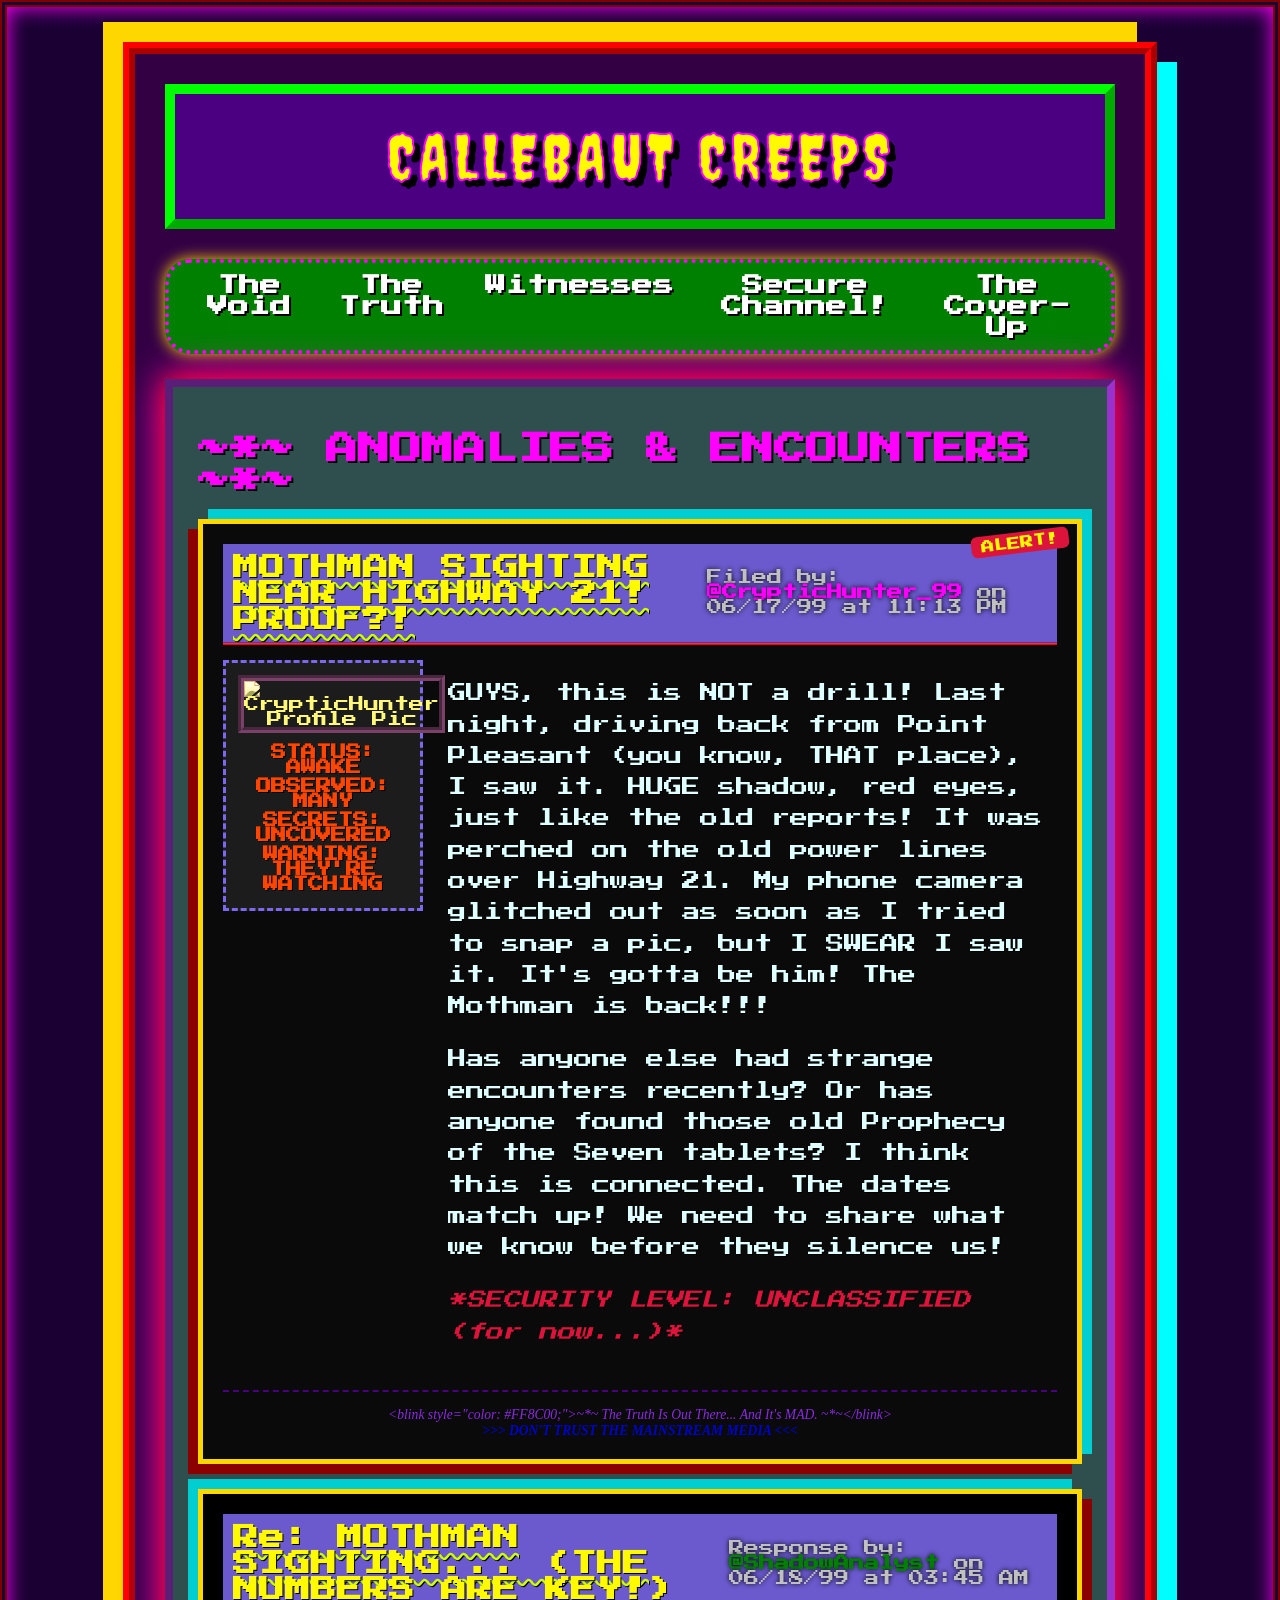
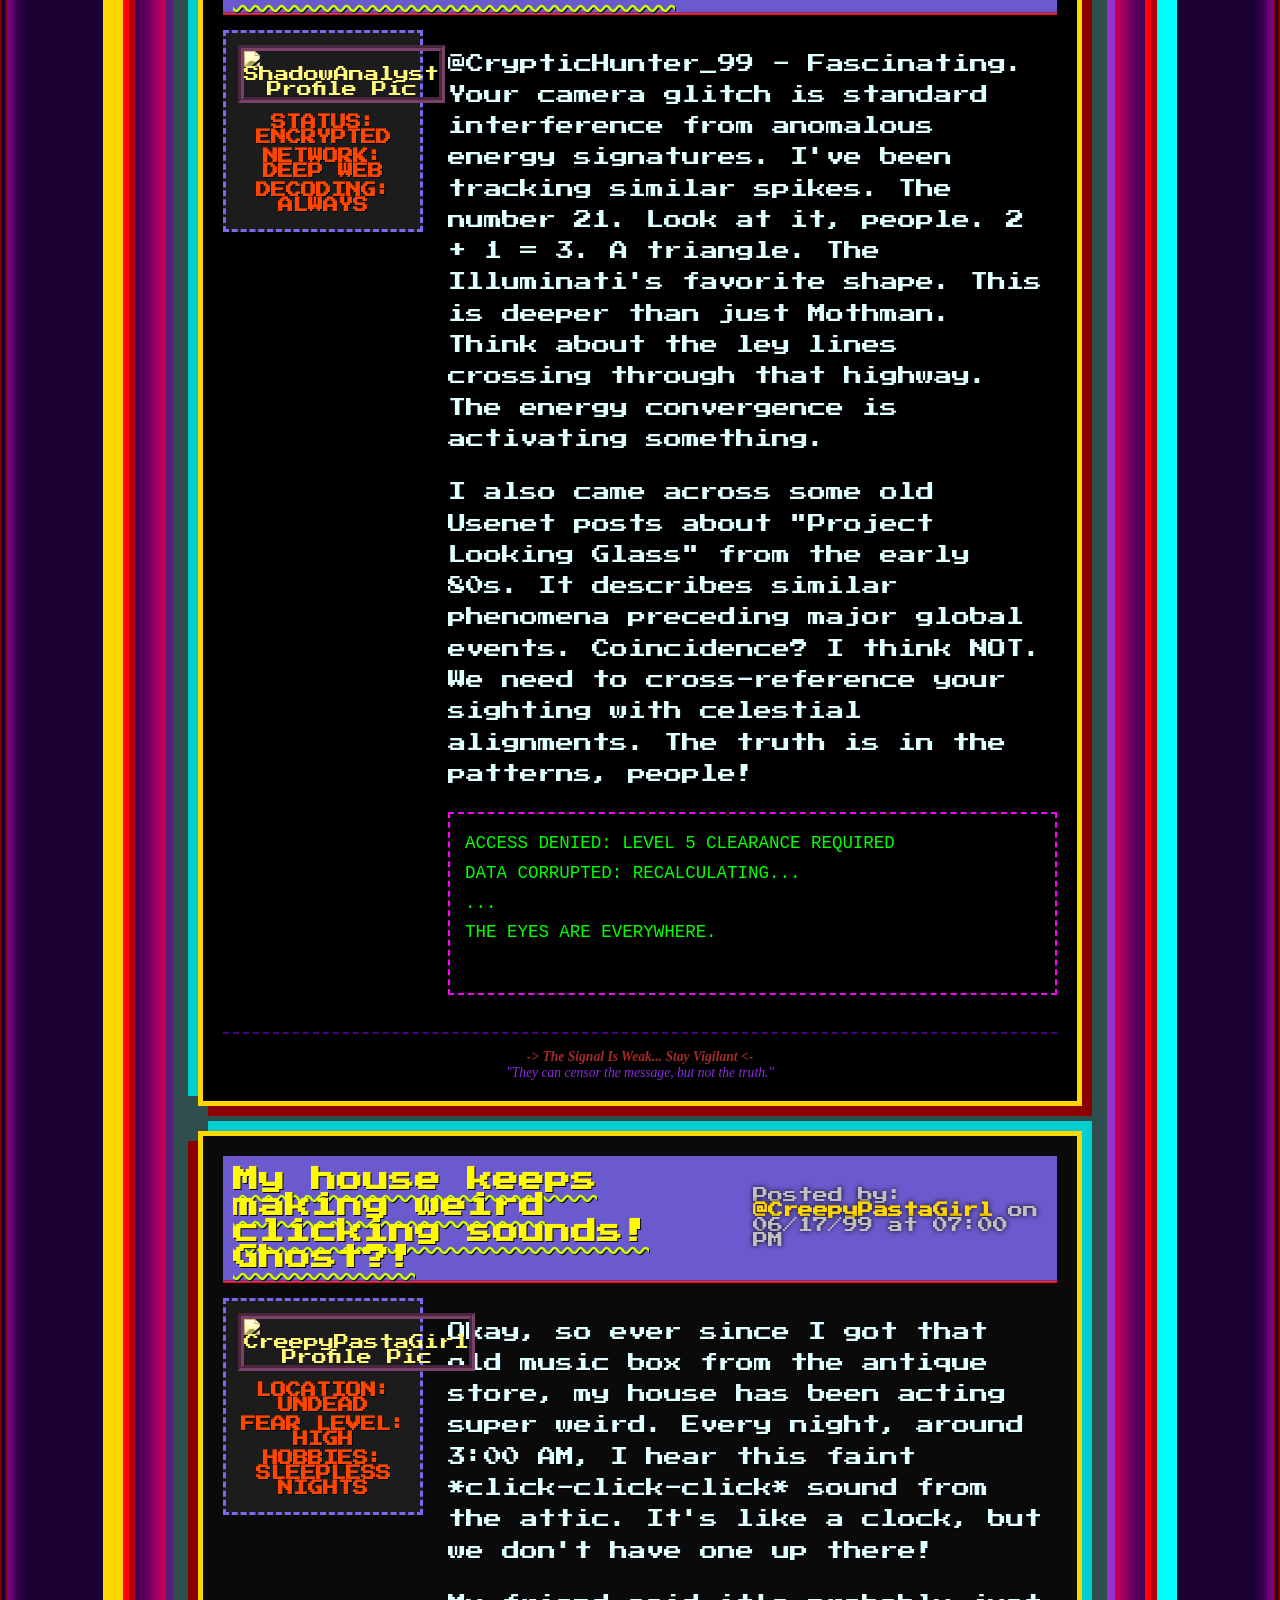
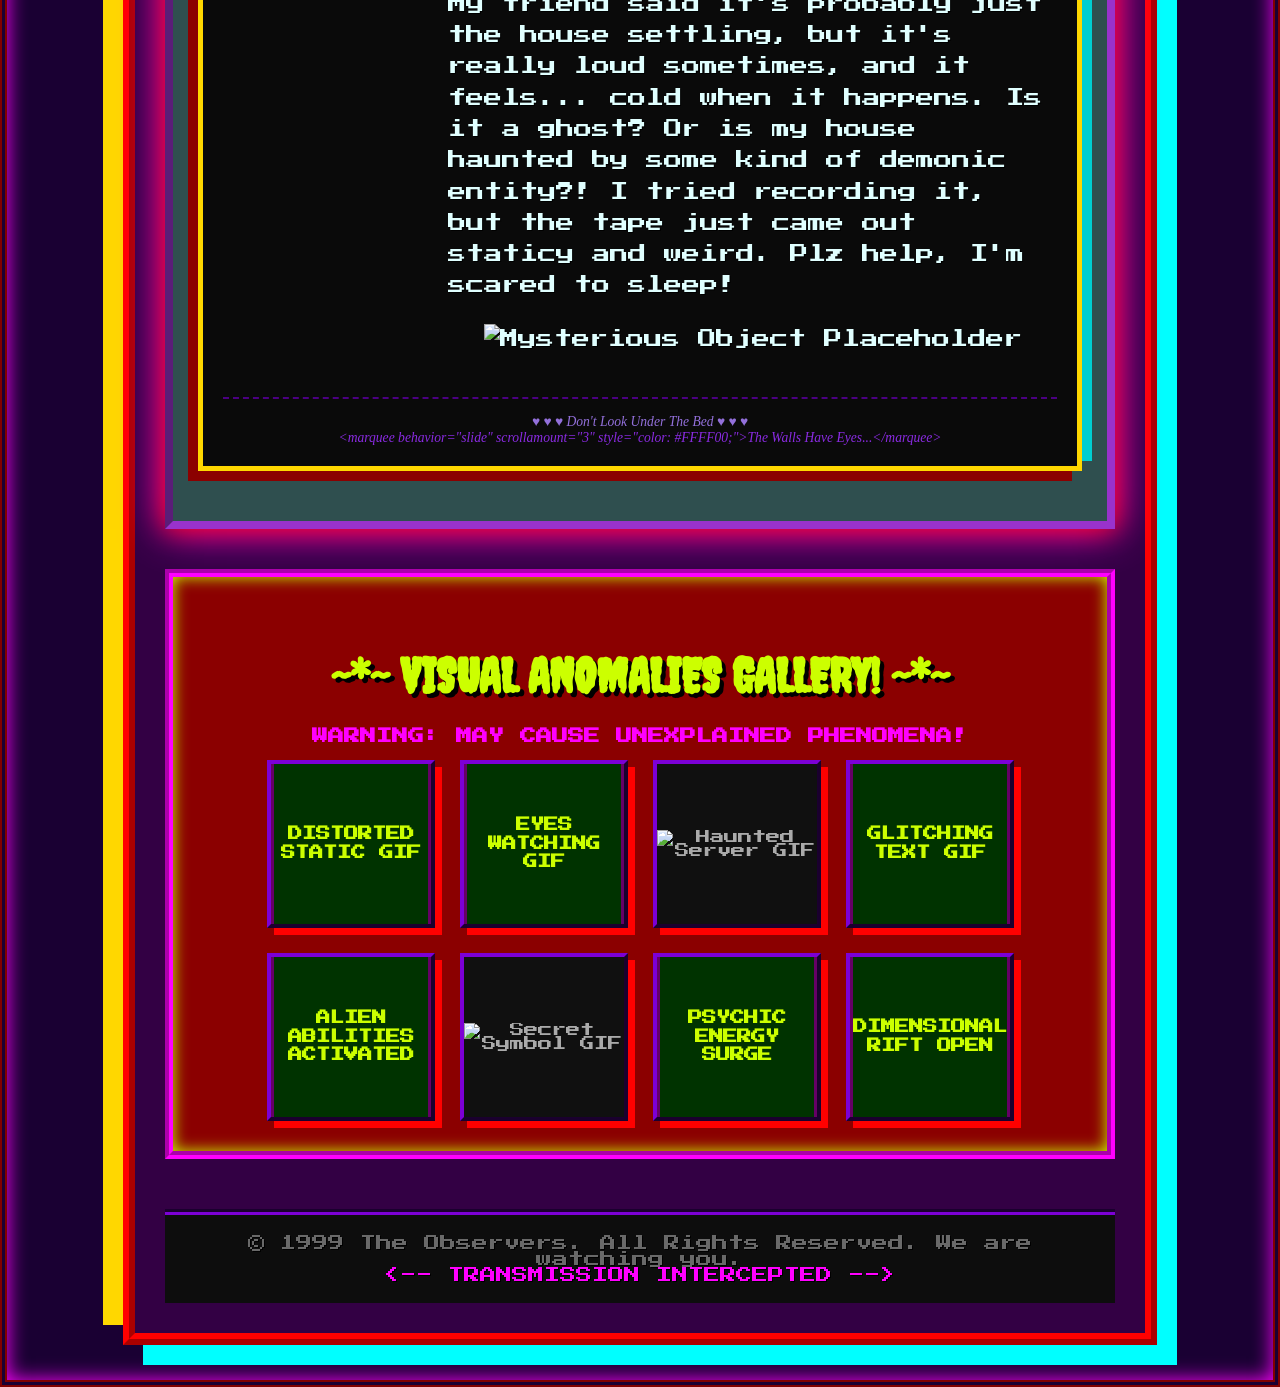
==== index.html @ 5aaf663b "Update and rename Forum.html to index.html" ====
<!DOCTYPE html>
<html lang="en">
<head>
    <meta charset="UTF-8">
    <meta name="viewport" content="width=device-width, initial-scale=1.0">
    <title>~*~ : Callebaut Creeps ~*~</title>
    <link href="https://fonts.googleapis.com/css2?family=Creepster&family=Press+Start+2P&display=swap" rel="stylesheet">
    <style>
        /* General Body Styles - Embrace the Glitch! */
        body {
            background-color: #1a0033; /* Deep Purple-Black */
            background-image: url('https://placehold.co/100x100/330066/FFFFFF?text=EYE'); /* Creepy eye tile */
            font-family: "Press Start 2P", "Comic Sans MS", cursive; /* Pixelated but still bad */
            color: #CCFF00; /* Alien Green Text */
            margin: 0;
            padding: 15px;
            text-align: center;
            border: 7px double #800000; /* Deep Red double border */
            box-shadow: inset 0 0 20px #FF00FF; /* Electric Pink inner glow */
            cursor: url('https://placehold.co/16x16/000000/FFFFFF?text=X') 8 8, auto; /* Custom eerie cursor (placeholder) */
        }

        /* Container for the whole site - now more ominous */
        .container {
            max-width: 950px;
            margin: 20px auto;
            background-color: #330044; /* Darker Purple for main content */
            border: 12px ridge #FF0000; /* Blood Red Ridge Border */
            padding: 30px;
            box-shadow: 20px 20px 0px #00FFFF, -20px -20px 0px #FFD700; /* Cyan and Gold offset shadows */
        }

        /* Header Styles - DISTURBINGLY LOUD */
        header {
            background-color: #4B0082; /* Indigo */
            color: #FFFA00; /* Electric Yellow */
            padding: 25px 15px;
            margin-bottom: 30px;
            border: 10px outset #00FF00; /* Bright Green Outset Border */
            font-family: 'Creepster', cursive; /* Spooky font */
            font-size: 4em;
            text-transform: uppercase;
            text-shadow: 7px 7px #000000; /* Black shadow */
            -webkit-text-stroke: 2px #FF00FF; /* Pink outline */
            letter-spacing: 5px;
            animation: glitch 0.5s infinite alternate steps(1); /* Glitch effect! */
        }

        @keyframes glitch {
            0% { text-shadow: 7px 7px #000000, -7px -7px #FF00FF; transform: skewX(0deg); }
            25% { text-shadow: -5px -5px #00FFFF, 5px 5px #FF0000; transform: skewX(-5deg); }
            50% { text-shadow: 7px 7px #000000, -7px -7px #FF00FF; transform: skewX(0deg); }
            75% { text-shadow: 5px 5px #00FFFF, -5px -5px #FF0000; transform: skewX(5deg); }
            100% { text-shadow: 7px 7px #000000, -7px -7px #FF00FF; transform: skewX(0deg); }
        }

        /* Navigation - Your guide to the abyss */
        nav {
            background-color: #008000; /* Dark Green */
            padding: 12px;
            margin-bottom: 25px;
            border: 4px dotted #FF00FF; /* Pink dotted border */
            border-radius: 25px;
            box-shadow: 0 0 15px #FFD700; /* Gold glow */
        }

        nav ul {
            list-style: none;
            padding: 0;
            margin: 0;
            display: flex;
            justify-content: space-around;
        }

        nav ul li {
            display: inline-block;
            margin: 0 20px;
            position: relative;
        }

        nav ul li a {
            color: #FFFFFF; /* White links */
            text-decoration: none;
            font-weight: bold;
            font-size: 1.3em;
            text-shadow: 2px 2px #000000;
            transition: color 0.3s ease, text-shadow 0.3s ease;
        }

        nav ul li a:hover {
            color: #FF0000; /* Red on hover */
            text-decoration: underline dashed #CCFF00; /* Alien green dashed underline */
            text-shadow: 0 0 10px #FF00FF; /* Pink glow on hover */
            animation: shake 0.3s infinite alternate; /* Subtle shake on hover */
        }

        @keyframes shake {
            0% { transform: translateX(0); }
            25% { transform: translateX(-2px); }
            50% { transform: translateX(0); }
            75% { transform: translateX(2px); }
            100% { transform: translateX(0); }
        }

        /* Forum Post Styles - Where the truth is hidden */
        .forum-section {
            text-align: left;
            margin-bottom: 35px;
            border: 8px inset #9932CC; /* Dark Orchid inset border */
            padding: 25px;
            background-color: #2F4F4F; /* Dark Slate Gray background for the section */
            color: #E0FFFF; /* Light Cyan text */
            box-shadow: 0 0 25px #FF0000, 0 0 40px #FF00FF; /* Red and Pink outer glow */
        }

        .forum-post {
            background-color: #000000; /* Black post background */
            border: 5px solid #FFD700; /* Gold solid border */
            padding: 20px;
            margin-bottom: 25px;
            box-shadow: 10px 10px 0px #8B0000, -10px -10px 0px #00CED1; /* Dark Red and Dark Cyan offset shadows */
            position: relative;
            animation: flicker 2s infinite alternate; /* Subtle flicker */
        }

        @keyframes flicker {
            0%, 100% { opacity: 1; }
            10% { opacity: 0.98; }
            20% { opacity: 1; }
            30% { opacity: 0.97; }
            40% { opacity: 1; }
            50% { opacity: 0.99; }
            60% { opacity: 1; }
            70% { opacity: 0.96; }
            80% { opacity: 1; }
            90% { opacity: 0.95; }
        }

        .forum-post:nth-child(even) {
            background-color: #0A0A0A; /* Slightly different dark background for even posts */
            box-shadow: -10px 10px 0px #8B0000, 10px -10px 0px #00CED1;
        }

        .post-header {
            background-color: #6A5ACD; /* Slate Blue header */
            color: #FFFA00; /* Electric Yellow text */
            padding: 10px;
            margin-bottom: 15px;
            border-bottom: 3px double #FF0000;
            display: flex;
            justify-content: space-between;
            align-items: center;
        }

        .post-title {
            font-size: 1.6em;
            font-weight: bold;
            text-decoration: underline wavy #CCFF00;
            text-shadow: 1px 1px #000000;
        }

        .post-meta {
            font-size: 0.95em;
            color: #C0C0C0; /* Silver */
            text-shadow: 0 0 5px #000000;
        }

        .user-info {
            float: left;
            width: 170px;
            margin-right: 25px;
            padding: 12px;
            border: 3px dashed #7B68EE; /* Medium Slate Blue border */
            background-color: #1C1C1C; /* Very Dark Gray */
            color: #ADFF2F; /* Green Yellow */
            text-align: center;
            font-size: 0.95em;
            clear: both;
        }

        .user-info img {
            width: 120px;
            height: 120px;
            border: 6px groove #9400D3; /* Dark Orchid groove border */
            margin-bottom: 8px;
            filter: sepia(80%) saturate(150%); /* Eerie sepia tint */
            animation: pulse-glow 3s infinite alternate; /* Pulsating glow */
        }

        @keyframes pulse-glow {
            from { box-shadow: 0 0 5px #9400D3; }
            to { box-shadow: 0 0 15px #FF00FF; }
        }

        .user-info p {
            margin: 4px 0;
            color: #FF4500; /* Orange Red */
            font-weight: bold;
            text-shadow: 1px 1px #000000;
        }

        .post-content {
            overflow: hidden;
            line-height: 1.7;
            font-size: 1.15em;
            color: #E0FFFF; /* Light Cyan text */
            word-wrap: break-word;
            text-shadow: 1px 1px #000000;
        }

        .post-content p {
            margin-bottom: 1.2em;
        }

        .signature {
            border-top: 2px dashed #4B0082; /* Indigo dashed line */
            margin-top: 20px;
            padding-top: 15px;
            font-size: 0.85em;
            font-style: italic;
            color: #8A2BE2; /* Blue Violet */
            text-align: center;
            font-family: 'Times New Roman', Times, serif;
            animation: color-shift 5s infinite alternate; /* Shifting color signature */
        }

        @keyframes color-shift {
            0% { color: #8A2BE2; }
            33% { color: #FF00FF; }
            66% { color: #00FFFF; }
            100% { color: #8A2BE2; }
        }

        /* "Alert!" tag for recent posts */
        .new-tag {
            background-color: #DC143C; /* Crimson */
            color: #FFFA00;
            font-weight: bold;
            padding: 4px 10px;
            border-radius: 6px;
            font-size: 0.8em;
            position: absolute;
            top: 8px;
            right: 8px;
            transform: rotate(-7deg);
            animation: danger-flash 0.8s infinite alternate; /* More aggressive flash */
        }

        @keyframes danger-flash {
            0% { opacity: 1; background-color: #DC143C; transform: rotate(-7deg) scale(1); }
            50% { opacity: 0.6; background-color: #FF8C00; transform: rotate(-7deg) scale(1.05); }
            100% { opacity: 1; background-color: #DC143C; transform: rotate(-7deg) scale(1); }
        }

        /* GIF Section - The visual anomalies */
        .gif-zone {
            background-color: #8B0000; /* Dark Red */
            border: 8px groove #FF00FF; /* Pink groove border */
            padding: 30px;
            margin-top: 40px;
            text-align: center;
            box-shadow: inset 0 0 15px #CCFF00; /* Alien Green inner glow */
            animation: pulse-border 2s infinite alternate; /* Pulsating border */
        }

        @keyframes pulse-border {
            from { border-color: #FF00FF; }
            to { border-color: #00FFFF; }
        }

        .gif-zone h2 {
            color: #CCFF00; /* Alien Green */
            font-family: 'Creepster', cursive;
            font-size: 3em;
            text-shadow: 4px 4px #000000;
            margin-bottom: 25px;
            animation: text-shadow-flicker 1.5s infinite alternate; /* Text shadow flicker */
        }

        @keyframes text-shadow-flicker {
            0%, 100% { text-shadow: 4px 4px #000000, -2px -2px #FF0000; }
            50% { text-shadow: 4px 4px #000000, 2px 2px #0000FF; }
        }


        .gif-grid {
            display: flex;
            flex-wrap: wrap;
            justify-content: center;
            gap: 25px;
        }

        .gif-item {
            width: 160px;
            height: 160px;
            border: 4px outset #4B0082; /* Indigo outset border */
            background-color: #101010; /* Dark background for GIFs */
            display: flex;
            align-items: center;
            justify-content: center;
            font-size: 0.9em;
            color: #AAAAAA;
            overflow: hidden;
            position: relative;
            box-shadow: 7px 7px 0px #FF0000;
            transition: transform 0.2s ease, box-shadow 0.2s ease;
        }

        .gif-item:hover {
            transform: scale(1.08) rotate(7deg);
            box-shadow: 7px 7px 0px #FF00FF, -7px -7px 0px #00FFFF;
        }

        .gif-item img {
            max-width: 100%;
            max-height: 100%;
            display: block;
            image-rendering: pixelated;
        }

        .gif-placeholder {
            width: 100%;
            height: 100%;
            background-color: #003300; /* Darker Green */
            border: 3px solid #660066; /* Dark Purple border */
            color: #CCFF00;
            display: flex;
            align-items: center;
            justify-content: center;
            text-align: center;
            font-size: 1em;
            font-weight: bold;
            line-height: 1.3;
        }

        /* Footer - Beware what you read! */
        footer {
            margin-top: 50px;
            padding: 20px;
            background-color: #0D0D0D; /* Almost black */
            color: #696969; /* Dim Gray text */
            font-size: 1em;
            border-top: 6px groove #4B0082; /* Indigo groove border */
            text-shadow: 1px 1px #000000;
            animation: eerie-glow 3s infinite alternate;
        }

        @keyframes eerie-glow {
            from { box-shadow: 0 0 5px #4B0082; }
            to { box-shadow: 0 0 15px #FF00FF; }
        }

        /* Responsive adjustments (still maintaining the badness) */
        @media (max-width: 768px) {
            .container {
                margin: 10px auto;
                padding: 15px;
            }

            header {
                font-size: 3em;
                padding: 15px 5px;
            }

            nav ul {
                flex-direction: column;
                gap: 10px;
            }

            nav ul li {
                margin: 0;
            }

            .user-info {
                float: none;
                width: auto;
                margin-right: 0;
                margin-bottom: 10px;
            }

            .post-content {
                overflow: visible;
            }
            .gif-item {
                width: 130px;
                height: 130px;
            }
        }

        @media (max-width: 480px) {
            body {
                padding: 5px;
            }

            header {
                font-size: 2em;
                padding: 10px;
            }

            .gif-zone h2 {
                font-size: 2em;
            }
            .gif-item {
                width: 100px;
                height: 100px;
            }
        }
    </style>
</head>
<body>
    <div class="container">
        <header>
        CALLEBAUT CREEPS
        </header>

        <nav>
            <ul>
                <li><a href="#home">The Void</a></li>
                <li><a href="#forum">The Truth</a></li>
                <li><a href="#members">Witnesses</a></li>
                <li><a href="#chat">Secure Channel!</a></li>
                <li><a href="#about">The Cover-Up</a></li>
            </ul>
        </nav>

        <div class="forum-section" id="forum">
            <h1 style="color: #FF00FF; text-shadow: 2px 2px #000000;">~*~ ANOMALIES & ENCOUNTERS ~*~</h1>

            <!-- Forum Post 1 - The Latest Revelation! -->
            <div class="forum-post">
                <span class="new-tag">ALERT!</span>
                <div class="post-header">
                    <span class="post-title">MOTHMAN SIGHTING NEAR HIGHWAY 21! PROOF?!</span>
                    <span class="post-meta">Filed by: <span style="color: #FF00FF; font-weight: bold;">@CrypticHunter_99</span> on 06/17/99 at 11:13 PM</span>
                </div>
                <div class="user-info">
                    <img src="https://placehold.co/120x120/400040/FFFFFF?text=EYE+IN+THE+DARK" alt="CrypticHunter Profile Pic">
                    <p>STATUS: AWAKE</p>
                    <p>OBSERVED: MANY</p>
                    <p>SECRETS: UNCOVERED</p>
                    <p>WARNING: THEY'RE WATCHING</p>
                </div>
                <div class="post-content">
                    <p>GUYS, this is NOT a drill! Last night, driving back from Point Pleasant (you know, THAT place), I saw it. HUGE shadow, red eyes, just like the old reports! It was perched on the old power lines over Highway 21. My phone camera glitched out as soon as I tried to snap a pic, but I SWEAR I saw it. It's gotta be him! The Mothman is back!!!</p>
                    <p>Has anyone else had strange encounters recently? Or has anyone found those old Prophecy of the Seven tablets? I think this is connected. The dates match up! We need to share what we know before they silence us!</p>
                    <p style="font-style: italic; color: #DC143C;">*SECURITY LEVEL: UNCLASSIFIED (for now...)*</p>
                </div>
                <div class="signature">
                    &lt;blink style="color: #FF8C00;"&gt;~*~ The Truth Is Out There... And It's MAD. ~*~&lt;/blink&gt;<br>
                    <span style="color: #0000CD; font-weight: bold;">&gt;&gt;&gt; DON'T TRUST THE MAINSTREAM MEDIA &lt;&lt;&lt;</span>
                </div>
            </div>

            <!-- Forum Post 2 -->
            <div class="forum-post">
                <div class="post-header">
                    <span class="post-title">Re: MOTHMAN SIGHTING... (THE NUMBERS ARE KEY!)</span>
                    <span class="post-meta">Response by: <span style="color: #008000; font-weight: bold;">@ShadowAnalyst</span> on 06/18/99 at 03:45 AM</span>
                </div>
                <div class="user-info">
                    <img src="https://placehold.co/120x120/000000/00FFFF?text=CODE+BREAKER" alt="ShadowAnalyst Profile Pic">
                    <p>STATUS: ENCRYPTED</p>
                    <p>NETWORK: DEEP WEB</p>
                    <p>DECODING: ALWAYS</p>
                </div>
                <div class="post-content">
                    <p>@CrypticHunter_99 - Fascinating. Your camera glitch is standard interference from anomalous energy signatures. I've been tracking similar spikes. The number 21. Look at it, people. 2 + 1 = 3. A triangle. The Illuminati's favorite shape. This is deeper than just Mothman. Think about the ley lines crossing through that highway. The energy convergence is activating something.</p>
                    <p>I also came across some old Usenet posts about "Project Looking Glass" from the early 80s. It describes similar phenomena preceding major global events. Coincidence? I think NOT. We need to cross-reference your sighting with celestial alignments. The truth is in the patterns, people!</p>
                    <pre style="font-family: 'Courier New', monospace; font-size: 0.95em; background-color: #000000; color: #00FF00; padding: 15px; border: 2px dashed #FF00FF;">
ACCESS DENIED: LEVEL 5 CLEARANCE REQUIRED
DATA CORRUPTED: RECALCULATING...
...
THE EYES ARE EVERYWHERE.
                    </pre>
                </div>
                <div class="signature">
                    <span style="color: #A52A2A; font-weight: bold;">-&gt; The Signal Is Weak... Stay Vigilant &lt;-</span><br>
                    "They can censor the message, but not the truth."
                </div>
            </div>

            <!-- Forum Post 3 -->
            <div class="forum-post">
                <div class="post-header">
                    <span class="post-title">My house keeps making weird clicking sounds! Ghost?!</span>
                    <span class="post-meta">Posted by: <span style="color: #FFD700; font-weight: bold;">@CreepyPastaGirl</span> on 06/17/99 at 07:00 PM</span>
                </div>
                <div class="user-info">
                    <img src="https://placehold.co/120x120/800000/FFFFFF?text=LOST+SOUL" alt="CreepyPastaGirl Profile Pic">
                    <p>LOCATION: UNDEAD</p>
                    <p>FEAR LEVEL: HIGH</p>
                    <p>HOBBIES: SLEEPLESS NIGHTS</p>
                </div>
                <div class="post-content">
                    <p>Okay, so ever since I got that old music box from the antique store, my house has been acting super weird. Every night, around 3:00 AM, I hear this faint *click-click-click* sound from the attic. It's like a clock, but we don't have one up there!</p>
                    <p>My friend said it's probably just the house settling, but it's really loud sometimes, and it feels... cold when it happens. Is it a ghost? Or is my house haunted by some kind of demonic entity?! I tried recording it, but the tape just came out staticy and weird. Plz help, I'm scared to sleep!</p>
                    <p style="text-align: center;"><img src="https://placehold.co/150x120/550055/FFFFFF?text=Mysterious%20Object%20Found" alt="Mysterious Object Placeholder"></p>
                </div>
                <div class="signature">
                    <span style="color: #9370DB;">&hearts; &hearts; &hearts; Don't Look Under The Bed &hearts; &hearts; &hearts;</span><br>
                    &lt;marquee behavior="slide" scrollamount="3" style="color: #FFFF00;"&gt;The Walls Have Eyes...&lt;/marquee&gt;
                </div>
            </div>
        </div>

        <div class="gif-zone">
            <h2>~*~ VISUAL ANOMALIES GALLERY! ~*~</h2>
            <p style="color: #FF00FF; font-weight: bold;">WARNING: MAY CAUSE UNEXPLAINED PHENOMENA!</p>
            <div class="gif-grid">
                <div class="gif-item">
                    <div class="gif-placeholder">DISTORTED STATIC GIF</div>
                </div>
                <div class="gif-item">
                    <div class="gif-placeholder">EYES WATCHING GIF</div>
                </div>
                <div class="gif-item">
                    <img src="https://placehold.co/160x160/000000/FF00FF?text=HAUNTED%20SERVER" alt="Haunted Server GIF">
                </div>
                <div class="gif-item">
                    <div class="gif-placeholder">GLITCHING TEXT GIF</div>
                </div>
                <div class="gif-item">
                    <div class="gif-placeholder">ALIEN ABILITIES ACTIVATED</div>
                </div>
                <div class="gif-item">
                    <img src="https://placehold.co/160x160/000000/00FFFF?text=SECRET%20SYMBOL" alt="Secret Symbol GIF">
                </div>
                <div class="gif-item">
                    <div class="gif-placeholder">PSYCHIC ENERGY SURGE</div>
                </div>
                <div class="gif-item">
                    <div class="gif-placeholder">DIMENSIONAL RIFT OPEN</div>
                </div>
            </div>
        </div>

        <footer>
            &copy; 1999 The Observers. All Rights Reserved. We are watching you.<br>
            <span style="color: #FF00FF;">&lt;-- TRANSMISSION INTERCEPTED --&gt;</span>
        </footer>
    </div>
</body>
</html>
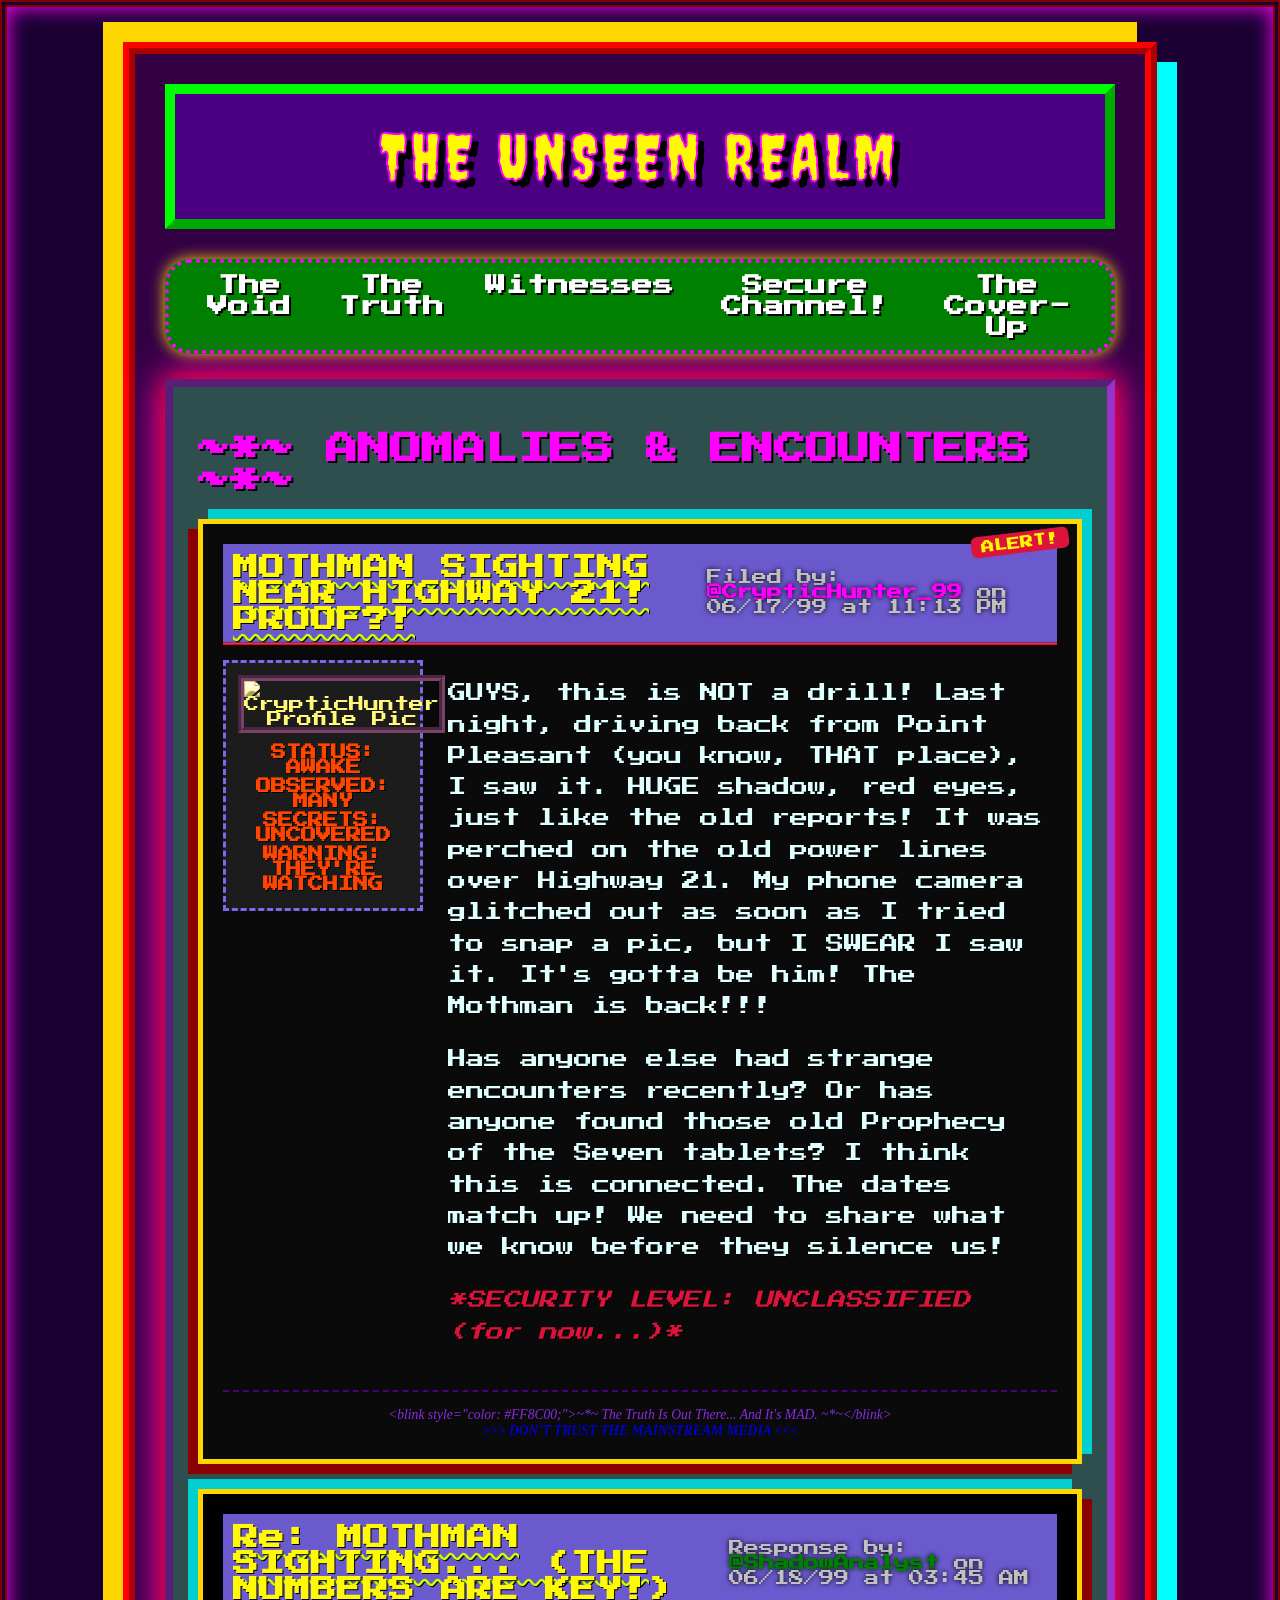
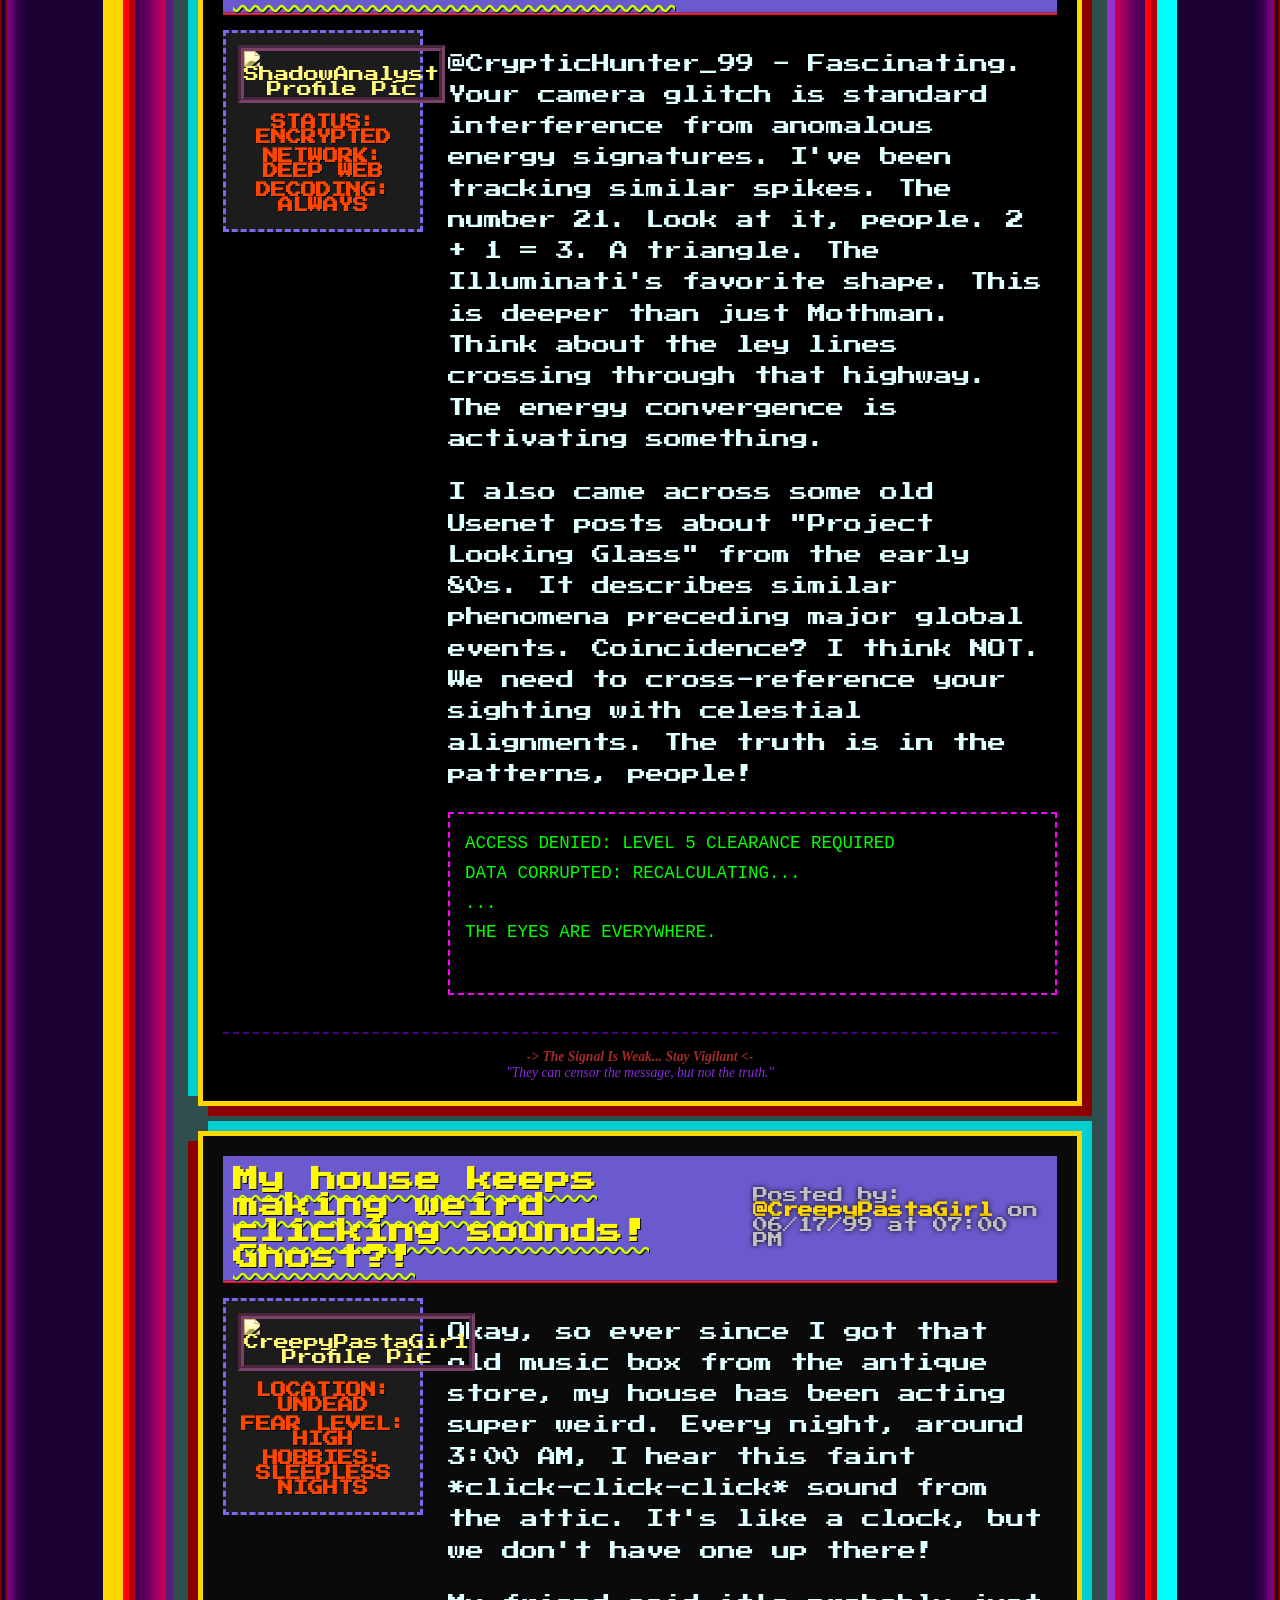
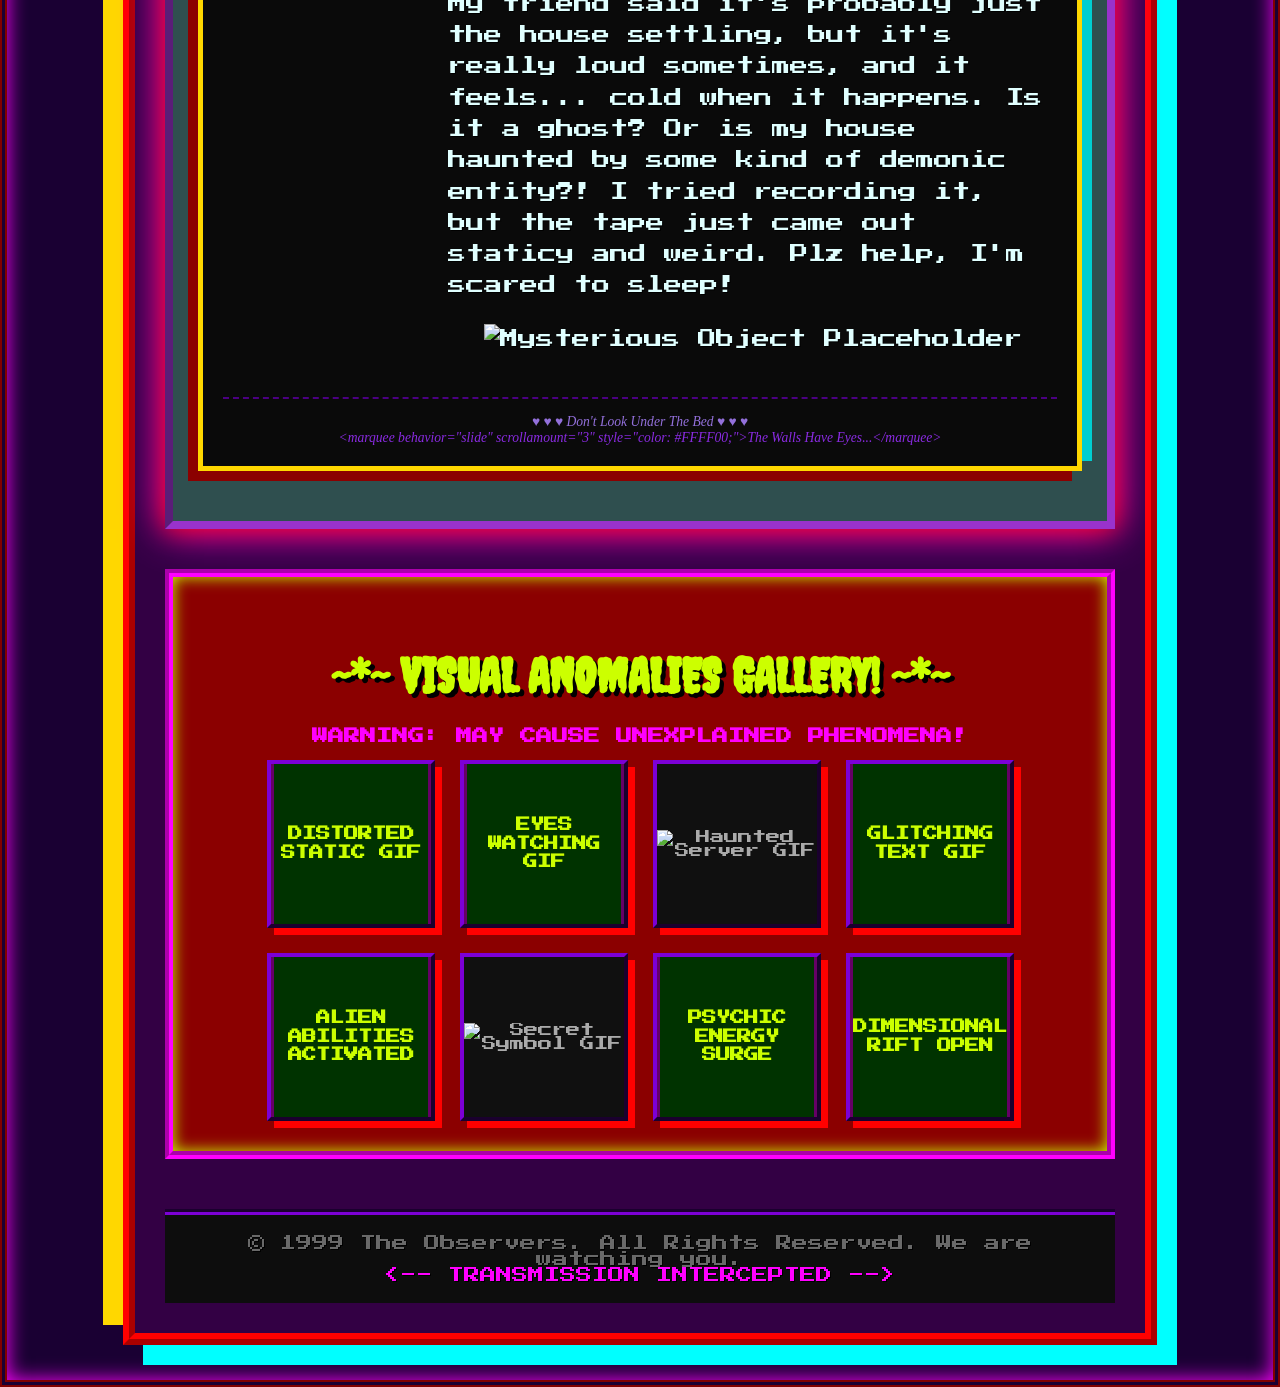
==== commit 1869243f: "Update index.html" ====
--- a/index.html
+++ b/index.html
@@ -3,7 +3,7 @@
 <head>
     <meta charset="UTF-8">
     <meta name="viewport" content="width=device-width, initial-scale=1.0">
-    <title>~*~ : Callebaut Creeps ~*~</title>
+    <title>~*~ : A FORUM FOR THE FORBIDDEN TRUTH ~*~</title>
     <link href="https://fonts.googleapis.com/css2?family=Creepster&family=Press+Start+2P&display=swap" rel="stylesheet">
     <style>
         /* General Body Styles - Embrace the Glitch! */
@@ -410,7 +410,7 @@
 <body>
     <div class="container">
         <header>
-        CALLEBAUT CREEPS
+            The UNSEEN REALM
         </header>
 
         <nav>
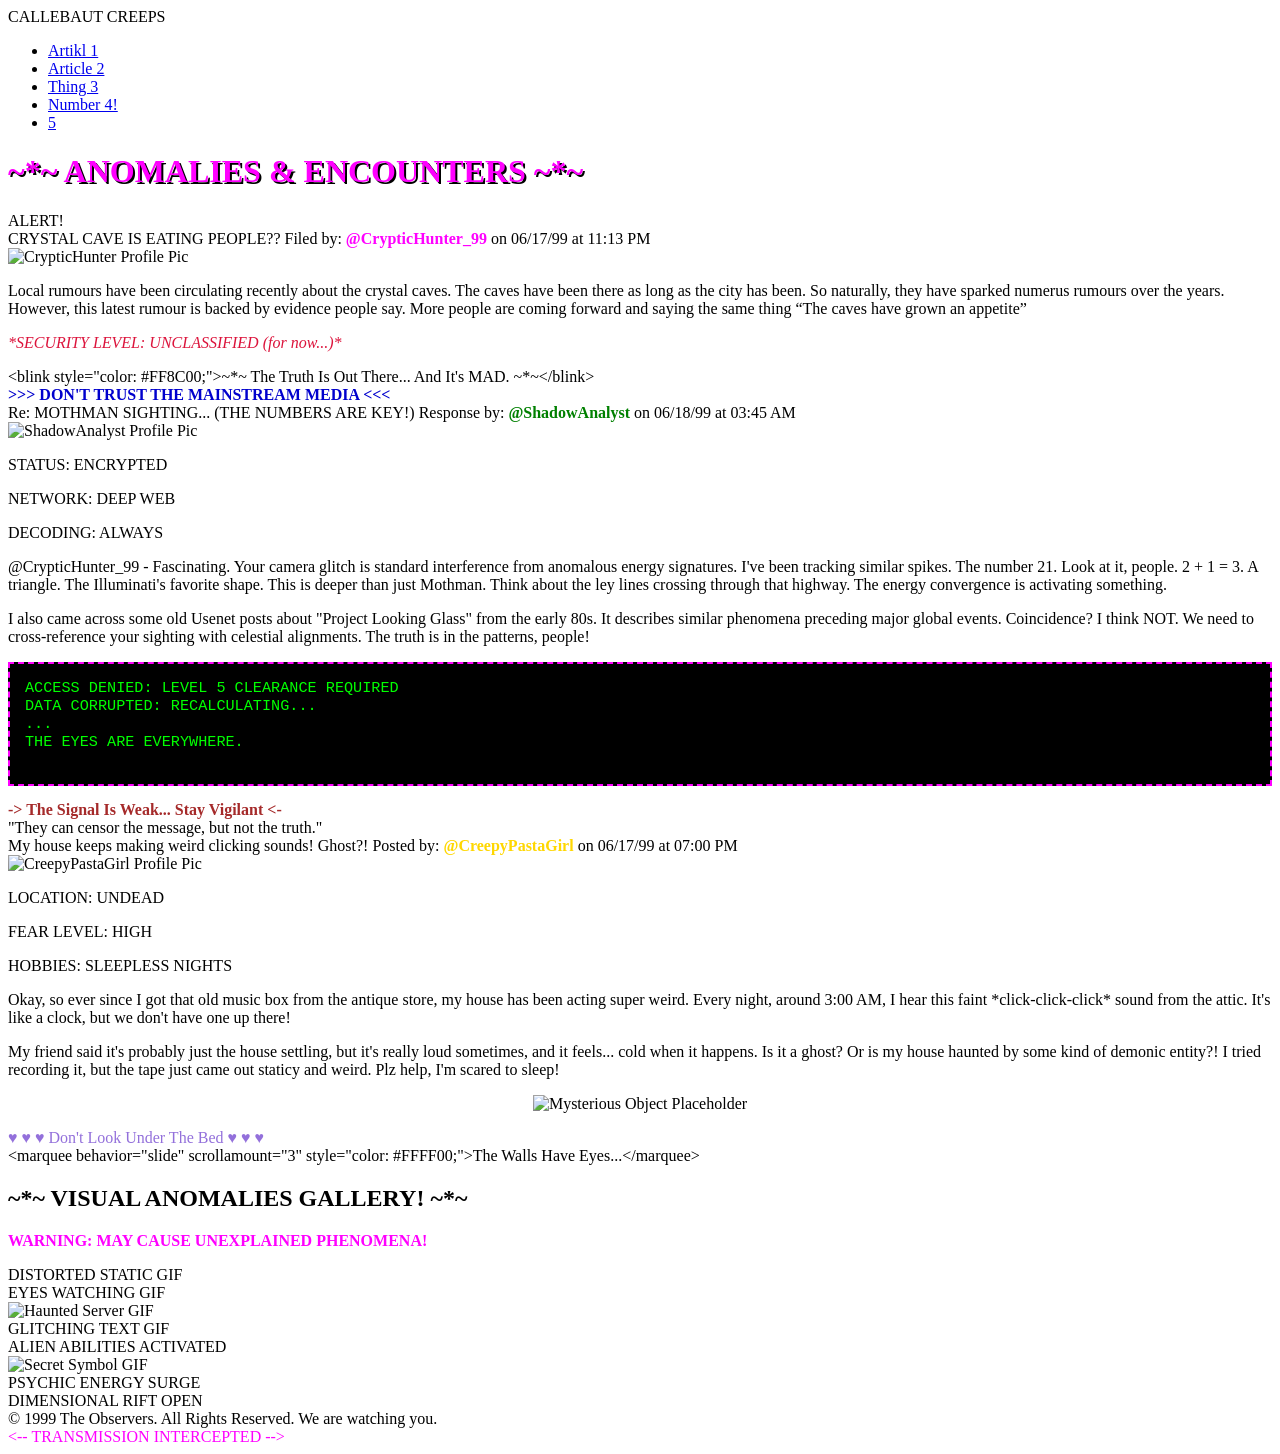
==== commit ce330b5f: "Update index.html" ====
--- a/index.html
+++ b/index.html
@@ -3,423 +3,23 @@
 <head>
     <meta charset="UTF-8">
     <meta name="viewport" content="width=device-width, initial-scale=1.0">
-    <title>~*~ : A FORUM FOR THE FORBIDDEN TRUTH ~*~</title>
+    <title>~*~ : Callebaut Creeps ~*~</title>
     <link href="https://fonts.googleapis.com/css2?family=Creepster&family=Press+Start+2P&display=swap" rel="stylesheet">
-    <style>
-        /* General Body Styles - Embrace the Glitch! */
-        body {
-            background-color: #1a0033; /* Deep Purple-Black */
-            background-image: url('https://placehold.co/100x100/330066/FFFFFF?text=EYE'); /* Creepy eye tile */
-            font-family: "Press Start 2P", "Comic Sans MS", cursive; /* Pixelated but still bad */
-            color: #CCFF00; /* Alien Green Text */
-            margin: 0;
-            padding: 15px;
-            text-align: center;
-            border: 7px double #800000; /* Deep Red double border */
-            box-shadow: inset 0 0 20px #FF00FF; /* Electric Pink inner glow */
-            cursor: url('https://placehold.co/16x16/000000/FFFFFF?text=X') 8 8, auto; /* Custom eerie cursor (placeholder) */
-        }
-
-        /* Container for the whole site - now more ominous */
-        .container {
-            max-width: 950px;
-            margin: 20px auto;
-            background-color: #330044; /* Darker Purple for main content */
-            border: 12px ridge #FF0000; /* Blood Red Ridge Border */
-            padding: 30px;
-            box-shadow: 20px 20px 0px #00FFFF, -20px -20px 0px #FFD700; /* Cyan and Gold offset shadows */
-        }
-
-        /* Header Styles - DISTURBINGLY LOUD */
-        header {
-            background-color: #4B0082; /* Indigo */
-            color: #FFFA00; /* Electric Yellow */
-            padding: 25px 15px;
-            margin-bottom: 30px;
-            border: 10px outset #00FF00; /* Bright Green Outset Border */
-            font-family: 'Creepster', cursive; /* Spooky font */
-            font-size: 4em;
-            text-transform: uppercase;
-            text-shadow: 7px 7px #000000; /* Black shadow */
-            -webkit-text-stroke: 2px #FF00FF; /* Pink outline */
-            letter-spacing: 5px;
-            animation: glitch 0.5s infinite alternate steps(1); /* Glitch effect! */
-        }
-
-        @keyframes glitch {
-            0% { text-shadow: 7px 7px #000000, -7px -7px #FF00FF; transform: skewX(0deg); }
-            25% { text-shadow: -5px -5px #00FFFF, 5px 5px #FF0000; transform: skewX(-5deg); }
-            50% { text-shadow: 7px 7px #000000, -7px -7px #FF00FF; transform: skewX(0deg); }
-            75% { text-shadow: 5px 5px #00FFFF, -5px -5px #FF0000; transform: skewX(5deg); }
-            100% { text-shadow: 7px 7px #000000, -7px -7px #FF00FF; transform: skewX(0deg); }
-        }
-
-        /* Navigation - Your guide to the abyss */
-        nav {
-            background-color: #008000; /* Dark Green */
-            padding: 12px;
-            margin-bottom: 25px;
-            border: 4px dotted #FF00FF; /* Pink dotted border */
-            border-radius: 25px;
-            box-shadow: 0 0 15px #FFD700; /* Gold glow */
-        }
-
-        nav ul {
-            list-style: none;
-            padding: 0;
-            margin: 0;
-            display: flex;
-            justify-content: space-around;
-        }
-
-        nav ul li {
-            display: inline-block;
-            margin: 0 20px;
-            position: relative;
-        }
-
-        nav ul li a {
-            color: #FFFFFF; /* White links */
-            text-decoration: none;
-            font-weight: bold;
-            font-size: 1.3em;
-            text-shadow: 2px 2px #000000;
-            transition: color 0.3s ease, text-shadow 0.3s ease;
-        }
-
-        nav ul li a:hover {
-            color: #FF0000; /* Red on hover */
-            text-decoration: underline dashed #CCFF00; /* Alien green dashed underline */
-            text-shadow: 0 0 10px #FF00FF; /* Pink glow on hover */
-            animation: shake 0.3s infinite alternate; /* Subtle shake on hover */
-        }
-
-        @keyframes shake {
-            0% { transform: translateX(0); }
-            25% { transform: translateX(-2px); }
-            50% { transform: translateX(0); }
-            75% { transform: translateX(2px); }
-            100% { transform: translateX(0); }
-        }
-
-        /* Forum Post Styles - Where the truth is hidden */
-        .forum-section {
-            text-align: left;
-            margin-bottom: 35px;
-            border: 8px inset #9932CC; /* Dark Orchid inset border */
-            padding: 25px;
-            background-color: #2F4F4F; /* Dark Slate Gray background for the section */
-            color: #E0FFFF; /* Light Cyan text */
-            box-shadow: 0 0 25px #FF0000, 0 0 40px #FF00FF; /* Red and Pink outer glow */
-        }
-
-        .forum-post {
-            background-color: #000000; /* Black post background */
-            border: 5px solid #FFD700; /* Gold solid border */
-            padding: 20px;
-            margin-bottom: 25px;
-            box-shadow: 10px 10px 0px #8B0000, -10px -10px 0px #00CED1; /* Dark Red and Dark Cyan offset shadows */
-            position: relative;
-            animation: flicker 2s infinite alternate; /* Subtle flicker */
-        }
-
-        @keyframes flicker {
-            0%, 100% { opacity: 1; }
-            10% { opacity: 0.98; }
-            20% { opacity: 1; }
-            30% { opacity: 0.97; }
-            40% { opacity: 1; }
-            50% { opacity: 0.99; }
-            60% { opacity: 1; }
-            70% { opacity: 0.96; }
-            80% { opacity: 1; }
-            90% { opacity: 0.95; }
-        }
-
-        .forum-post:nth-child(even) {
-            background-color: #0A0A0A; /* Slightly different dark background for even posts */
-            box-shadow: -10px 10px 0px #8B0000, 10px -10px 0px #00CED1;
-        }
-
-        .post-header {
-            background-color: #6A5ACD; /* Slate Blue header */
-            color: #FFFA00; /* Electric Yellow text */
-            padding: 10px;
-            margin-bottom: 15px;
-            border-bottom: 3px double #FF0000;
-            display: flex;
-            justify-content: space-between;
-            align-items: center;
-        }
-
-        .post-title {
-            font-size: 1.6em;
-            font-weight: bold;
-            text-decoration: underline wavy #CCFF00;
-            text-shadow: 1px 1px #000000;
-        }
-
-        .post-meta {
-            font-size: 0.95em;
-            color: #C0C0C0; /* Silver */
-            text-shadow: 0 0 5px #000000;
-        }
-
-        .user-info {
-            float: left;
-            width: 170px;
-            margin-right: 25px;
-            padding: 12px;
-            border: 3px dashed #7B68EE; /* Medium Slate Blue border */
-            background-color: #1C1C1C; /* Very Dark Gray */
-            color: #ADFF2F; /* Green Yellow */
-            text-align: center;
-            font-size: 0.95em;
-            clear: both;
-        }
-
-        .user-info img {
-            width: 120px;
-            height: 120px;
-            border: 6px groove #9400D3; /* Dark Orchid groove border */
-            margin-bottom: 8px;
-            filter: sepia(80%) saturate(150%); /* Eerie sepia tint */
-            animation: pulse-glow 3s infinite alternate; /* Pulsating glow */
-        }
-
-        @keyframes pulse-glow {
-            from { box-shadow: 0 0 5px #9400D3; }
-            to { box-shadow: 0 0 15px #FF00FF; }
-        }
-
-        .user-info p {
-            margin: 4px 0;
-            color: #FF4500; /* Orange Red */
-            font-weight: bold;
-            text-shadow: 1px 1px #000000;
-        }
-
-        .post-content {
-            overflow: hidden;
-            line-height: 1.7;
-            font-size: 1.15em;
-            color: #E0FFFF; /* Light Cyan text */
-            word-wrap: break-word;
-            text-shadow: 1px 1px #000000;
-        }
-
-        .post-content p {
-            margin-bottom: 1.2em;
-        }
-
-        .signature {
-            border-top: 2px dashed #4B0082; /* Indigo dashed line */
-            margin-top: 20px;
-            padding-top: 15px;
-            font-size: 0.85em;
-            font-style: italic;
-            color: #8A2BE2; /* Blue Violet */
-            text-align: center;
-            font-family: 'Times New Roman', Times, serif;
-            animation: color-shift 5s infinite alternate; /* Shifting color signature */
-        }
-
-        @keyframes color-shift {
-            0% { color: #8A2BE2; }
-            33% { color: #FF00FF; }
-            66% { color: #00FFFF; }
-            100% { color: #8A2BE2; }
-        }
-
-        /* "Alert!" tag for recent posts */
-        .new-tag {
-            background-color: #DC143C; /* Crimson */
-            color: #FFFA00;
-            font-weight: bold;
-            padding: 4px 10px;
-            border-radius: 6px;
-            font-size: 0.8em;
-            position: absolute;
-            top: 8px;
-            right: 8px;
-            transform: rotate(-7deg);
-            animation: danger-flash 0.8s infinite alternate; /* More aggressive flash */
-        }
-
-        @keyframes danger-flash {
-            0% { opacity: 1; background-color: #DC143C; transform: rotate(-7deg) scale(1); }
-            50% { opacity: 0.6; background-color: #FF8C00; transform: rotate(-7deg) scale(1.05); }
-            100% { opacity: 1; background-color: #DC143C; transform: rotate(-7deg) scale(1); }
-        }
-
-        /* GIF Section - The visual anomalies */
-        .gif-zone {
-            background-color: #8B0000; /* Dark Red */
-            border: 8px groove #FF00FF; /* Pink groove border */
-            padding: 30px;
-            margin-top: 40px;
-            text-align: center;
-            box-shadow: inset 0 0 15px #CCFF00; /* Alien Green inner glow */
-            animation: pulse-border 2s infinite alternate; /* Pulsating border */
-        }
-
-        @keyframes pulse-border {
-            from { border-color: #FF00FF; }
-            to { border-color: #00FFFF; }
-        }
-
-        .gif-zone h2 {
-            color: #CCFF00; /* Alien Green */
-            font-family: 'Creepster', cursive;
-            font-size: 3em;
-            text-shadow: 4px 4px #000000;
-            margin-bottom: 25px;
-            animation: text-shadow-flicker 1.5s infinite alternate; /* Text shadow flicker */
-        }
-
-        @keyframes text-shadow-flicker {
-            0%, 100% { text-shadow: 4px 4px #000000, -2px -2px #FF0000; }
-            50% { text-shadow: 4px 4px #000000, 2px 2px #0000FF; }
-        }
-
-
-        .gif-grid {
-            display: flex;
-            flex-wrap: wrap;
-            justify-content: center;
-            gap: 25px;
-        }
-
-        .gif-item {
-            width: 160px;
-            height: 160px;
-            border: 4px outset #4B0082; /* Indigo outset border */
-            background-color: #101010; /* Dark background for GIFs */
-            display: flex;
-            align-items: center;
-            justify-content: center;
-            font-size: 0.9em;
-            color: #AAAAAA;
-            overflow: hidden;
-            position: relative;
-            box-shadow: 7px 7px 0px #FF0000;
-            transition: transform 0.2s ease, box-shadow 0.2s ease;
-        }
-
-        .gif-item:hover {
-            transform: scale(1.08) rotate(7deg);
-            box-shadow: 7px 7px 0px #FF00FF, -7px -7px 0px #00FFFF;
-        }
-
-        .gif-item img {
-            max-width: 100%;
-            max-height: 100%;
-            display: block;
-            image-rendering: pixelated;
-        }
-
-        .gif-placeholder {
-            width: 100%;
-            height: 100%;
-            background-color: #003300; /* Darker Green */
-            border: 3px solid #660066; /* Dark Purple border */
-            color: #CCFF00;
-            display: flex;
-            align-items: center;
-            justify-content: center;
-            text-align: center;
-            font-size: 1em;
-            font-weight: bold;
-            line-height: 1.3;
-        }
-
-        /* Footer - Beware what you read! */
-        footer {
-            margin-top: 50px;
-            padding: 20px;
-            background-color: #0D0D0D; /* Almost black */
-            color: #696969; /* Dim Gray text */
-            font-size: 1em;
-            border-top: 6px groove #4B0082; /* Indigo groove border */
-            text-shadow: 1px 1px #000000;
-            animation: eerie-glow 3s infinite alternate;
-        }
-
-        @keyframes eerie-glow {
-            from { box-shadow: 0 0 5px #4B0082; }
-            to { box-shadow: 0 0 15px #FF00FF; }
-        }
-
-        /* Responsive adjustments (still maintaining the badness) */
-        @media (max-width: 768px) {
-            .container {
-                margin: 10px auto;
-                padding: 15px;
-            }
-
-            header {
-                font-size: 3em;
-                padding: 15px 5px;
-            }
-
-            nav ul {
-                flex-direction: column;
-                gap: 10px;
-            }
-
-            nav ul li {
-                margin: 0;
-            }
-
-            .user-info {
-                float: none;
-                width: auto;
-                margin-right: 0;
-                margin-bottom: 10px;
-            }
-
-            .post-content {
-                overflow: visible;
-            }
-            .gif-item {
-                width: 130px;
-                height: 130px;
-            }
-        }
-
-        @media (max-width: 480px) {
-            body {
-                padding: 5px;
-            }
-
-            header {
-                font-size: 2em;
-                padding: 10px;
-            }
-
-            .gif-zone h2 {
-                font-size: 2em;
-            }
-            .gif-item {
-                width: 100px;
-                height: 100px;
-            }
-        }
-    </style>
+    <link rel="stylesheet" href="styles.css"> 
 </head>
 <body>
     <div class="container">
         <header>
-            The UNSEEN REALM
+        CALLEBAUT CREEPS
         </header>
 
         <nav>
             <ul>
-                <li><a href="#home">The Void</a></li>
-                <li><a href="#forum">The Truth</a></li>
-                <li><a href="#members">Witnesses</a></li>
-                <li><a href="#chat">Secure Channel!</a></li>
-                <li><a href="#about">The Cover-Up</a></li>
+                <li><a href="#home">Artikl 1</a></li>
+                <li><a href="#forum">Article 2</a></li>
+                <li><a href="#members">Thing 3</a></li>
+                <li><a href="#chat">Number 4!</a></li>
+                <li><a href="#about">5</a></li>
             </ul>
         </nav>
 
@@ -430,19 +30,15 @@
             <div class="forum-post">
                 <span class="new-tag">ALERT!</span>
                 <div class="post-header">
-                    <span class="post-title">MOTHMAN SIGHTING NEAR HIGHWAY 21! PROOF?!</span>
+                    <span class="post-title">CRYSTAL CAVE IS EATING PEOPLE??</span>
                     <span class="post-meta">Filed by: <span style="color: #FF00FF; font-weight: bold;">@CrypticHunter_99</span> on 06/17/99 at 11:13 PM</span>
                 </div>
                 <div class="user-info">
-                    <img src="https://placehold.co/120x120/400040/FFFFFF?text=EYE+IN+THE+DARK" alt="CrypticHunter Profile Pic">
-                    <p>STATUS: AWAKE</p>
-                    <p>OBSERVED: MANY</p>
-                    <p>SECRETS: UNCOVERED</p>
-                    <p>WARNING: THEY'RE WATCHING</p>
+                    <img src="Images/Crystal Cave.png" alt="CrypticHunter Profile Pic">
                 </div>
                 <div class="post-content">
-                    <p>GUYS, this is NOT a drill! Last night, driving back from Point Pleasant (you know, THAT place), I saw it. HUGE shadow, red eyes, just like the old reports! It was perched on the old power lines over Highway 21. My phone camera glitched out as soon as I tried to snap a pic, but I SWEAR I saw it. It's gotta be him! The Mothman is back!!!</p>
-                    <p>Has anyone else had strange encounters recently? Or has anyone found those old Prophecy of the Seven tablets? I think this is connected. The dates match up! We need to share what we know before they silence us!</p>
+                    <p>Local rumours have been circulating recently about the crystal caves.                        
+                    The caves have been there as long as the city has been. So naturally, they have sparked numerus rumours over the years. However, this latest rumour is backed by evidence people say. More people are coming forward and saying the same thing “The caves have grown an appetite”</p>
                     <p style="font-style: italic; color: #DC143C;">*SECURITY LEVEL: UNCLASSIFIED (for now...)*</p>
                 </div>
                 <div class="signature">
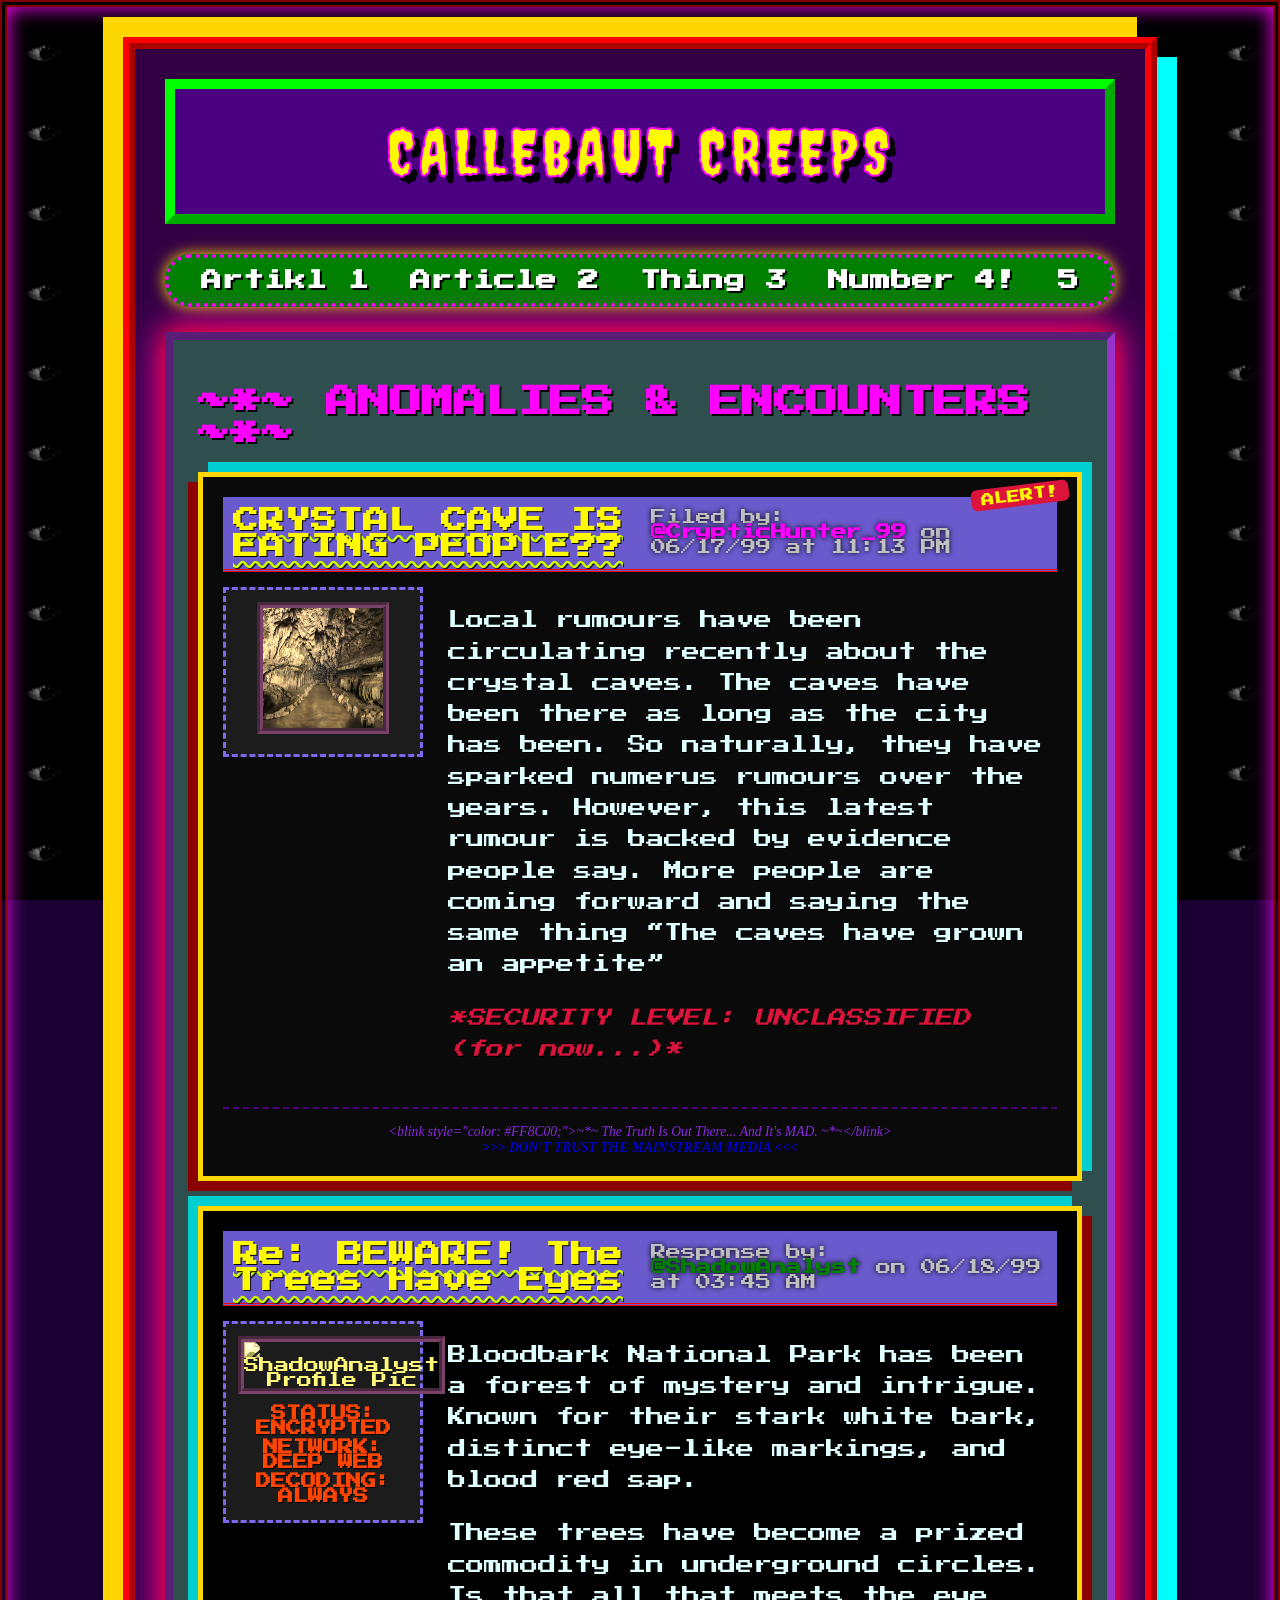
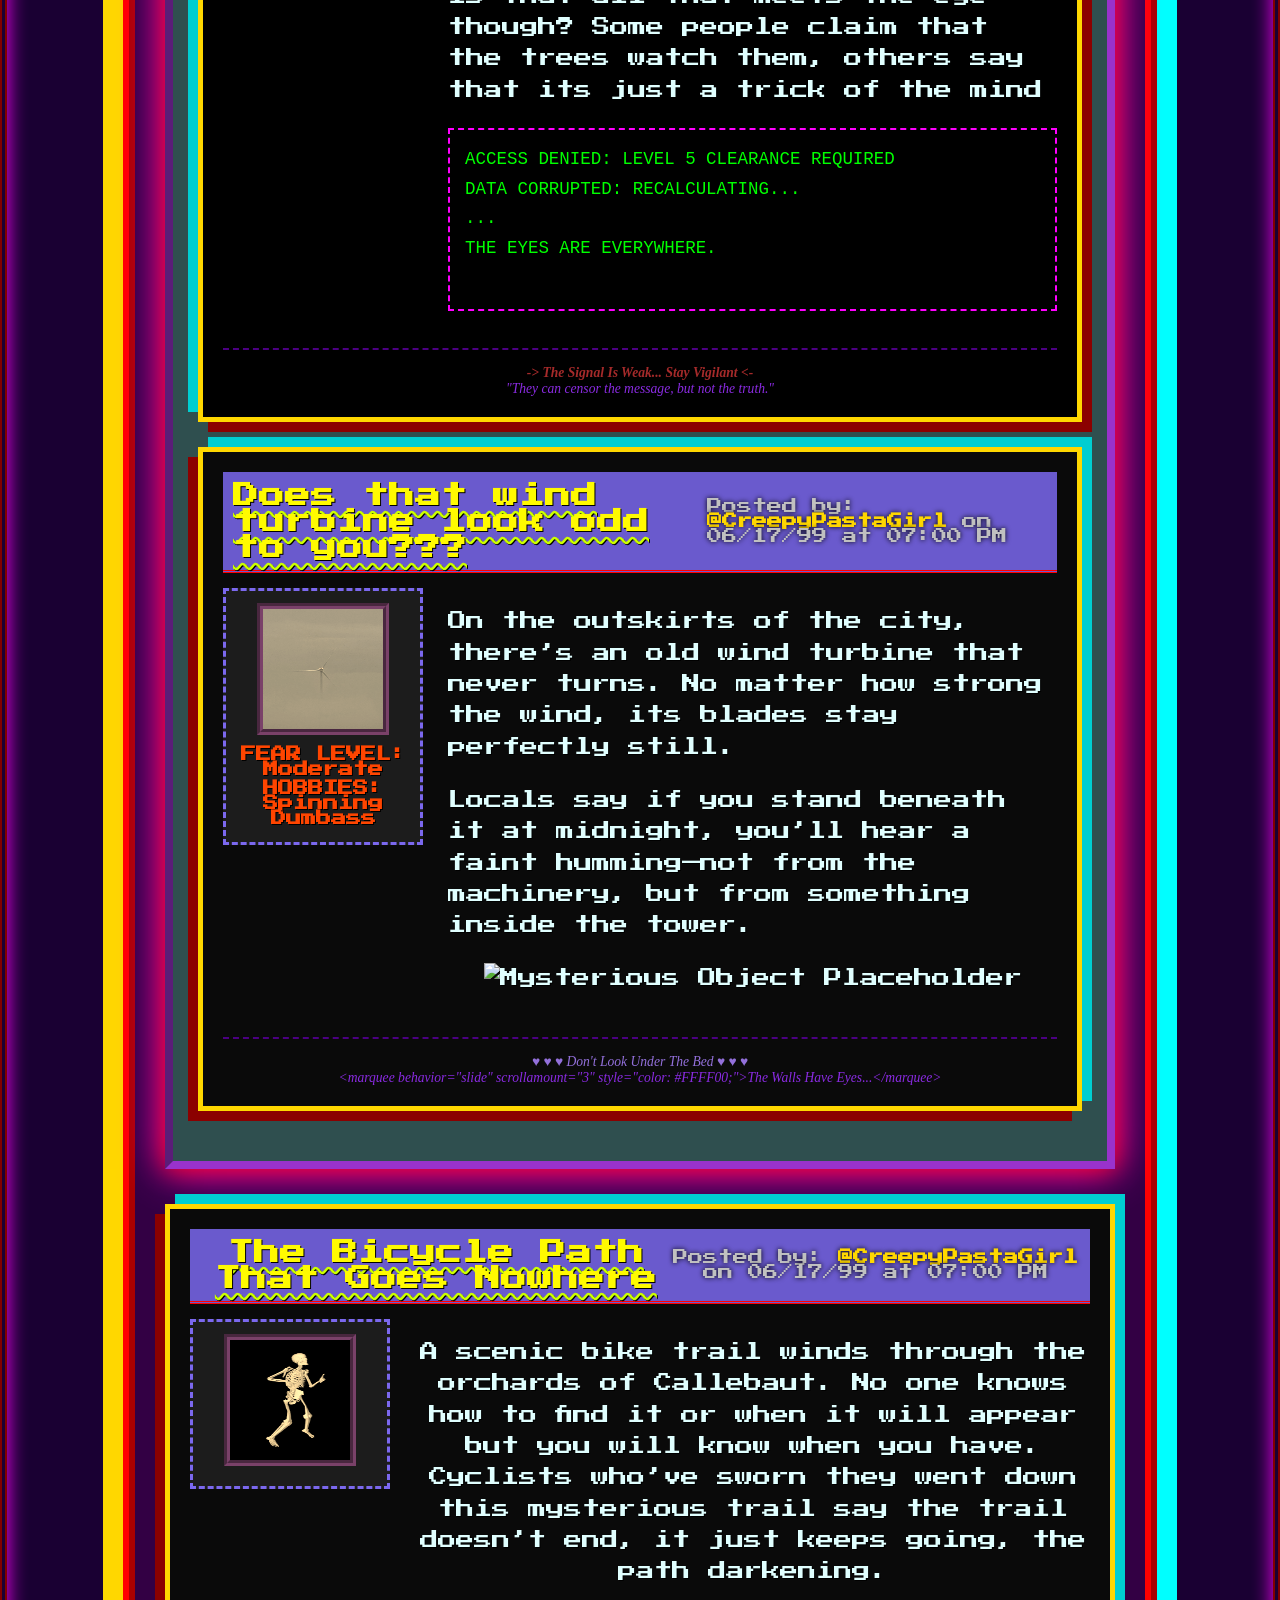
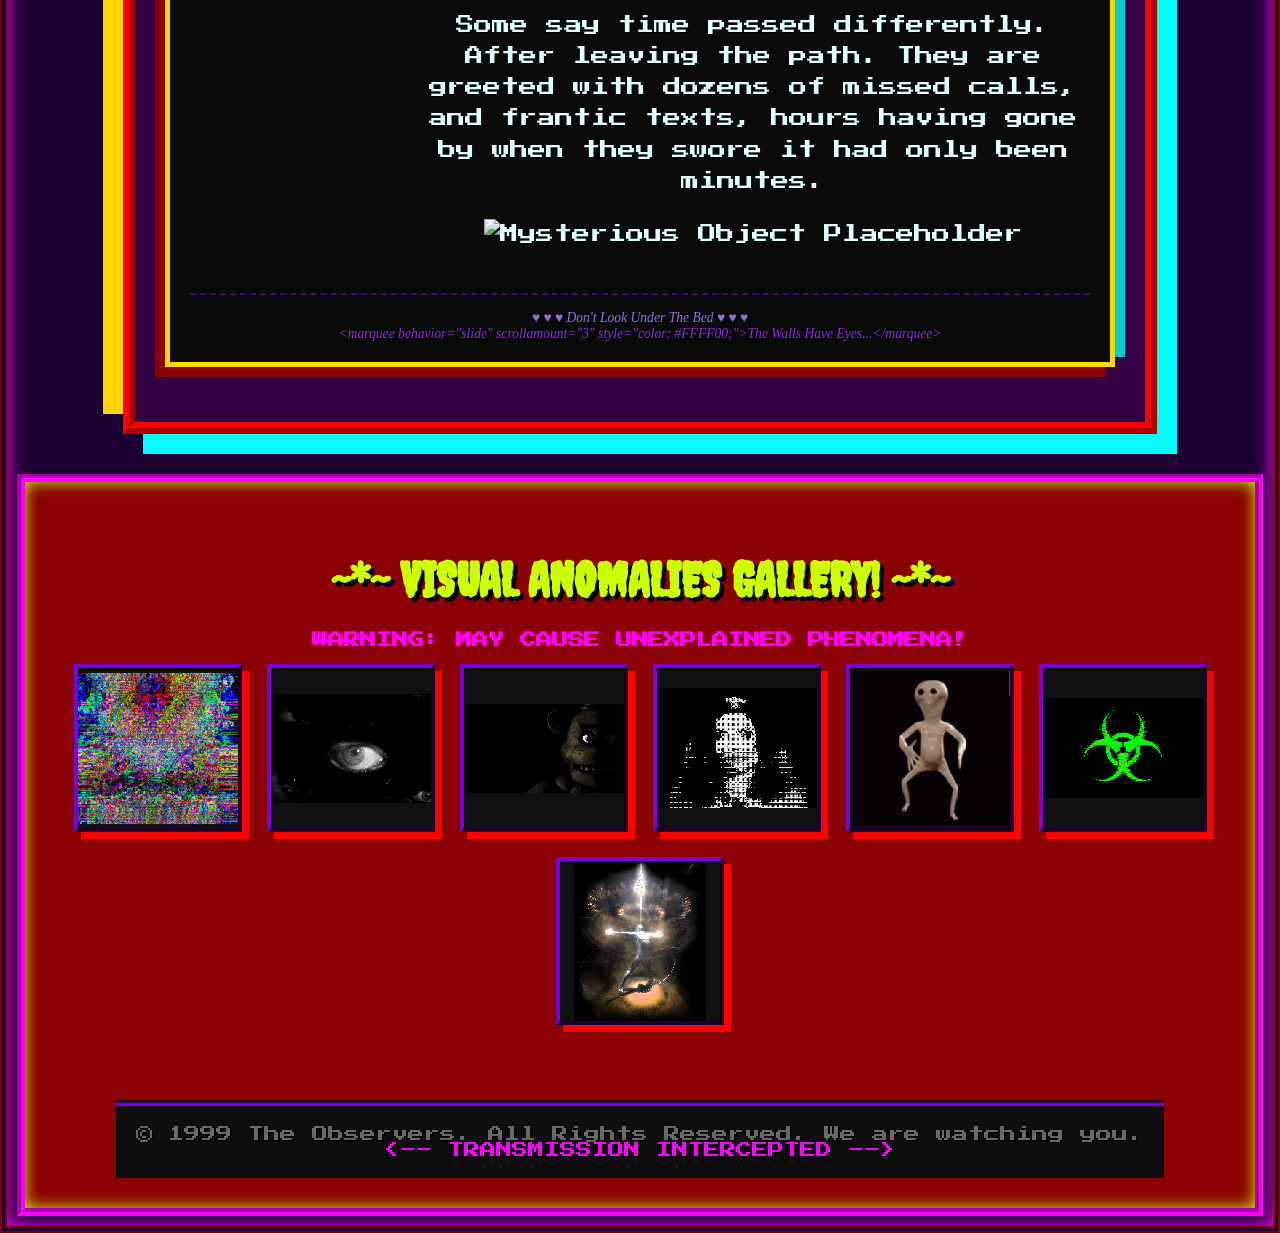
==== commit ab5973b7: "Update and rename Forum.html to index.html" ====
--- a/index.html
+++ b/index.html
@@ -50,7 +50,7 @@
             <!-- Forum Post 2 -->
             <div class="forum-post">
                 <div class="post-header">
-                    <span class="post-title">Re: MOTHMAN SIGHTING... (THE NUMBERS ARE KEY!)</span>
+                    <span class="post-title">Re: BEWARE! The Trees Have Eyes</span>
                     <span class="post-meta">Response by: <span style="color: #008000; font-weight: bold;">@ShadowAnalyst</span> on 06/18/99 at 03:45 AM</span>
                 </div>
                 <div class="user-info">
@@ -60,8 +60,8 @@
                     <p>DECODING: ALWAYS</p>
                 </div>
                 <div class="post-content">
-                    <p>@CrypticHunter_99 - Fascinating. Your camera glitch is standard interference from anomalous energy signatures. I've been tracking similar spikes. The number 21. Look at it, people. 2 + 1 = 3. A triangle. The Illuminati's favorite shape. This is deeper than just Mothman. Think about the ley lines crossing through that highway. The energy convergence is activating something.</p>
-                    <p>I also came across some old Usenet posts about "Project Looking Glass" from the early 80s. It describes similar phenomena preceding major global events. Coincidence? I think NOT. We need to cross-reference your sighting with celestial alignments. The truth is in the patterns, people!</p>
+                    <p>Bloodbark National Park has been a forest of mystery and intrigue. Known for their stark white bark, distinct eye-like markings, and blood red sap.</p>
+                    <p>These trees have become a prized commodity in underground circles. Is that all that meets the eye though? Some people claim that the trees watch them, others say that its just a trick of the mind</p>
                     <pre style="font-family: 'Courier New', monospace; font-size: 0.95em; background-color: #000000; color: #00FF00; padding: 15px; border: 2px dashed #FF00FF;">
 ACCESS DENIED: LEVEL 5 CLEARANCE REQUIRED
 DATA CORRUPTED: RECALCULATING...
@@ -78,18 +78,39 @@
             <!-- Forum Post 3 -->
             <div class="forum-post">
                 <div class="post-header">
-                    <span class="post-title">My house keeps making weird clicking sounds! Ghost?!</span>
+                    <span class="post-title">Does that wind turbine look odd to you???</span>
                     <span class="post-meta">Posted by: <span style="color: #FFD700; font-weight: bold;">@CreepyPastaGirl</span> on 06/17/99 at 07:00 PM</span>
                 </div>
                 <div class="user-info">
-                    <img src="https://placehold.co/120x120/800000/FFFFFF?text=LOST+SOUL" alt="CreepyPastaGirl Profile Pic">
-                    <p>LOCATION: UNDEAD</p>
-                    <p>FEAR LEVEL: HIGH</p>
-                    <p>HOBBIES: SLEEPLESS NIGHTS</p>
+                    <a href="Images/Wind-Turbine.png"></a>
+                    <img src="Images/Wind-Turbine.png" alt="CreepyPastaGirl Profile Pic">
+                    <p>FEAR LEVEL: Moderate</p>
+                    <p>HOBBIES: Spinning Dumbass</p>
                 </div>
                 <div class="post-content">
-                    <p>Okay, so ever since I got that old music box from the antique store, my house has been acting super weird. Every night, around 3:00 AM, I hear this faint *click-click-click* sound from the attic. It's like a clock, but we don't have one up there!</p>
-                    <p>My friend said it's probably just the house settling, but it's really loud sometimes, and it feels... cold when it happens. Is it a ghost? Or is my house haunted by some kind of demonic entity?! I tried recording it, but the tape just came out staticy and weird. Plz help, I'm scared to sleep!</p>
+                    <p>On the outskirts of the city, there’s an old wind turbine that never turns. No matter how strong the wind, its blades stay perfectly still.</p>
+                    <p>Locals say if you stand beneath it at midnight, you’ll hear a faint humming—not from the machinery, but from something inside the tower. </p>
+                    <p style="text-align: center;"><img src="https://placehold.co/150x120/550055/FFFFFF?text=Mysterious%20Object%20Found" alt="Mysterious Object Placeholder"></p>
+                </div>
+                <div class="signature">
+                    <span style="color: #9370DB;">&hearts; &hearts; &hearts; Don't Look Under The Bed &hearts; &hearts; &hearts;</span><br>
+                    &lt;marquee behavior="slide" scrollamount="3" style="color: #FFFF00;"&gt;The Walls Have Eyes...&lt;/marquee&gt;
+                </div>
+            </div>
+        </div>
+
+        <!-- Forum Post 4 -->
+            <div class="forum-post">
+                <div class="post-header">
+                    <span class="post-title">The Bicycle Path That Goes Nowhere</span>
+                    <span class="post-meta">Posted by: <span style="color: #FFD700; font-weight: bold;">@CreepyPastaGirl</span> on 06/17/99 at 07:00 PM</span>
+                </div>
+                <div class="user-info">
+                    <img src="Gifs/Skeleton-Smooving.gif">
+                </div>
+                <div class="post-content">
+                    <p>A scenic bike trail winds through the orchards of Callebaut. No one knows how to find it or when it will appear but you will know when you have. Cyclists who’ve sworn they went down this mysterious trail say the trail doesn’t end, it just keeps going, the path darkening.</p>
+                    <p>Some say time passed differently. After leaving the path. They are greeted with dozens of missed calls, and frantic texts, hours having gone by when they swore it had only been minutes.</p>
                     <p style="text-align: center;"><img src="https://placehold.co/150x120/550055/FFFFFF?text=Mysterious%20Object%20Found" alt="Mysterious Object Placeholder"></p>
                 </div>
                 <div class="signature">
@@ -104,31 +125,26 @@
             <p style="color: #FF00FF; font-weight: bold;">WARNING: MAY CAUSE UNEXPLAINED PHENOMENA!</p>
             <div class="gif-grid">
                 <div class="gif-item">
-                    <div class="gif-placeholder">DISTORTED STATIC GIF</div>
+                    <img src="Gifs/Static Moving.gif">
                 </div>
                 <div class="gif-item">
-                    <div class="gif-placeholder">EYES WATCHING GIF</div>
+                    <img src="Gifs/Eyeballs.gif">
                 </div>
                 <div class="gif-item">
-                    <img src="https://placehold.co/160x160/000000/FF00FF?text=HAUNTED%20SERVER" alt="Haunted Server GIF">
+                    <img src="Gifs/fnaf.gif" alt="Haunted Server GIF">
                 </div>
                 <div class="gif-item">
-                    <div class="gif-placeholder">GLITCHING TEXT GIF</div>
+                    <img src="Gifs/Glitch Woman.gif">
                 </div>
                 <div class="gif-item">
-                    <div class="gif-placeholder">ALIEN ABILITIES ACTIVATED</div>
+                    <img src="Gifs/Alien.gif">
                 </div>
                 <div class="gif-item">
-                    <img src="https://placehold.co/160x160/000000/00FFFF?text=SECRET%20SYMBOL" alt="Secret Symbol GIF">
+                    <img src="Gifs/Radioactive.gif" alt="Secret Symbol GIF">
                 </div>
                 <div class="gif-item">
-                    <div class="gif-placeholder">PSYCHIC ENERGY SURGE</div>
+                    <img src ="Gifs/Energy gif.gif">
                 </div>
-                <div class="gif-item">
-                    <div class="gif-placeholder">DIMENSIONAL RIFT OPEN</div>
-                </div>
-            </div>
-        </div>
 
         <footer>
             &copy; 1999 The Observers. All Rights Reserved. We are watching you.<br>
--- a/styles.css
+++ b/styles.css
@@ -0,0 +1,403 @@
+ body {
+          background-color: #1a0033; /* Deep Purple-Black */
+    background-image: url('Gifs/Eyeball.gif'); /* Creepy eye tile */
+    background-size: 100px; /* Make the eye image smaller */
+    background-repeat: repeat; /* Repeat it like a tile */
+    background-attachment: fixed; /* Keep background fixed on scroll */
+    background-position: center; /* Center it for consistency */
+    font-family: "Press Start 2P", "Comic Sans MS", cursive; /* Pixelated but still bad */
+    color: #CCFF00; /* Alien Green Text */
+    margin: 0;
+    padding: 10px;
+    text-align: center;
+    border: 7px double #800000; /* Deep Red double border */
+    box-shadow: inset 0 0 20px #FF00FF; /* Electric Pink inner glow */
+    cursor: url('Images/Hand-Cursur.cur'), auto; /* Custom eerie cursor */
+
+        }
+
+        /* Container for the whole site - now more ominous */
+        .container {
+            max-width: 950px;
+            margin: 20px auto;
+            background-color: #330044; /* Darker Purple for main content */
+            border: 12px ridge #FF0000; /* Blood Red Ridge Border */
+            padding: 30px;
+            box-shadow: 20px 20px 0px #00FFFF, -20px -20px 0px #FFD700; /* Cyan and Gold offset shadows */
+        }
+
+        /* Header Styles - DISTURBINGLY LOUD */
+        header {
+            background-color: #4B0082; /* Indigo */
+            color: #FFFA00; /* Electric Yellow */
+            padding: 25px 15px;
+            margin-bottom: 30px;
+            border: 10px outset #00FF00; /* Bright Green Outset Border */
+            font-family: 'Creepster', cursive; /* Spooky font */
+            font-size: 4em;
+            text-transform: uppercase;
+            text-shadow: 7px 7px #000000; /* Black shadow */
+            -webkit-text-stroke: 2px #FF00FF; /* Pink outline */
+            letter-spacing: 5px;
+            animation: glitch 0.5s infinite alternate steps(1); /* Glitch effect! */
+        }
+
+        @keyframes glitch {
+            0% { text-shadow: 7px 7px #000000, -7px -7px #FF00FF; transform: skewX(0deg); }
+            25% { text-shadow: -5px -5px #00FFFF, 5px 5px #FF0000; transform: skewX(-5deg); }
+            50% { text-shadow: 7px 7px #000000, -7px -7px #FF00FF; transform: skewX(0deg); }
+            75% { text-shadow: 5px 5px #00FFFF, -5px -5px #FF0000; transform: skewX(5deg); }
+            100% { text-shadow: 7px 7px #000000, -7px -7px #FF00FF; transform: skewX(0deg); }
+        }
+
+        /* Navigation - Your guide to the abyss */
+        nav {
+            background-color: #008000; /* Dark Green */
+            padding: 12px;
+            margin-bottom: 25px;
+            border: 4px dotted #FF00FF; /* Pink dotted border */
+            border-radius: 25px;
+            box-shadow: 0 0 15px #FFD700; /* Gold glow */
+        }
+
+        nav ul {
+            list-style: none;
+            padding: 0;
+            margin: 0;
+            display: flex;
+            justify-content: space-around;
+        }
+
+        nav ul li {
+            display: inline-block;
+            margin: 0 20px;
+            position: relative;
+        }
+
+        nav ul li a {
+            color: #FFFFFF; /* White links */
+            text-decoration: none;
+            font-weight: bold;
+            font-size: 1.3em;
+            text-shadow: 2px 2px #000000;
+            transition: color 0.3s ease, text-shadow 0.3s ease;
+        }
+
+        nav ul li a:hover {
+            color: #FF0000; /* Red on hover */
+            text-decoration: underline dashed #CCFF00; /* Alien green dashed underline */
+            text-shadow: 0 0 10px #FF00FF; /* Pink glow on hover */
+            animation: shake 0.3s infinite alternate; /* Subtle shake on hover */
+        }
+
+        @keyframes shake {
+            0% { transform: translateX(0); }
+            25% { transform: translateX(-2px); }
+            50% { transform: translateX(0); }
+            75% { transform: translateX(2px); }
+            100% { transform: translateX(0); }
+        }
+
+        /* Forum Post Styles - Where the truth is hidden */
+        .forum-section {
+            text-align: left;
+            margin-bottom: 35px;
+            border: 8px inset #9932CC; /* Dark Orchid inset border */
+            padding: 25px;
+            background-color: #2F4F4F; /* Dark Slate Gray background for the section */
+            color: #E0FFFF; /* Light Cyan text */
+            box-shadow: 0 0 25px #FF0000, 0 0 40px #FF00FF; /* Red and Pink outer glow */
+        }
+
+        .forum-post {
+            background-color: #000000; /* Black post background */
+            border: 5px solid #FFD700; /* Gold solid border */
+            padding: 20px;
+            margin-bottom: 25px;
+            box-shadow: 10px 10px 0px #8B0000, -10px -10px 0px #00CED1; /* Dark Red and Dark Cyan offset shadows */
+            position: relative;
+            animation: flicker 2s infinite alternate; /* Subtle flicker */
+        }
+
+        @keyframes flicker {
+            0%, 100% { opacity: 1; }
+            10% { opacity: 0.98; }
+            20% { opacity: 1; }
+            30% { opacity: 0.97; }
+            40% { opacity: 1; }
+            50% { opacity: 0.99; }
+            60% { opacity: 1; }
+            70% { opacity: 0.96; }
+            80% { opacity: 1; }
+            90% { opacity: 0.95; }
+        }
+
+        .forum-post:nth-child(even) {
+            background-color: #0A0A0A; /* Slightly different dark background for even posts */
+            box-shadow: -10px 10px 0px #8B0000, 10px -10px 0px #00CED1;
+        }
+
+        .post-header {
+            background-color: #6A5ACD; /* Slate Blue header */
+            color: #FFFA00; /* Electric Yellow text */
+            padding: 10px;
+            margin-bottom: 15px;
+            border-bottom: 3px double #FF0000;
+            display: flex;
+            justify-content: space-between;
+            align-items: center;
+        }
+
+        .post-title {
+            font-size: 1.6em;
+            font-weight: bold;
+            text-decoration: underline wavy #CCFF00;
+            text-shadow: 1px 1px #000000;
+        }
+
+        .post-meta {
+            font-size: 0.95em;
+            color: #C0C0C0; /* Silver */
+            text-shadow: 0 0 5px #000000;
+        }
+
+        .user-info {
+            float: left;
+            width: 170px;
+            margin-right: 25px;
+            padding: 12px;
+            border: 3px dashed #7B68EE; /* Medium Slate Blue border */
+            background-color: #1C1C1C; /* Very Dark Gray */
+            color: #ADFF2F; /* Green Yellow */
+            text-align: center;
+            font-size: 0.95em;
+            clear: both;
+        }
+
+        .user-info img {
+            width: 120px;
+            height: 120px;
+            border: 6px groove #9400D3; /* Dark Orchid groove border */
+            margin-bottom: 8px;
+            filter: sepia(80%) saturate(150%); /* Eerie sepia tint */
+            animation: pulse-glow 3s infinite alternate; /* Pulsating glow */
+        }
+
+        @keyframes pulse-glow {
+            from { box-shadow: 0 0 5px #9400D3; }
+            to { box-shadow: 0 0 15px #FF00FF; }
+        }
+
+        .user-info p {
+            margin: 4px 0;
+            color: #FF4500; /* Orange Red */
+            font-weight: bold;
+            text-shadow: 1px 1px #000000;
+        }
+
+        .post-content {
+            overflow: hidden;
+            line-height: 1.7;
+            font-size: 1.15em;
+            color: #E0FFFF; /* Light Cyan text */
+            word-wrap: break-word;
+            text-shadow: 1px 1px #000000;
+        }
+
+        .post-content p {
+            margin-bottom: 1.2em;
+        }
+
+        .signature {
+            border-top: 2px dashed #4B0082; /* Indigo dashed line */
+            margin-top: 20px;
+            padding-top: 15px;
+            font-size: 0.85em;
+            font-style: italic;
+            color: #8A2BE2; /* Blue Violet */
+            text-align: center;
+            font-family: 'Times New Roman', Times, serif;
+            animation: color-shift 5s infinite alternate; /* Shifting color signature */
+        }
+
+        @keyframes color-shift {
+            0% { color: #8A2BE2; }
+            33% { color: #FF00FF; }
+            66% { color: #00FFFF; }
+            100% { color: #8A2BE2; }
+        }
+
+        /* "Alert!" tag for recent posts */
+        .new-tag {
+            background-color: #DC143C; /* Crimson */
+            color: #FFFA00;
+            font-weight: bold;
+            padding: 4px 10px;
+            border-radius: 6px;
+            font-size: 0.8em;
+            position: absolute;
+            top: 8px;
+            right: 8px;
+            transform: rotate(-7deg);
+            animation: danger-flash 0.8s infinite alternate; /* More aggressive flash */
+        }
+
+        @keyframes danger-flash {
+            0% { opacity: 1; background-color: #DC143C; transform: rotate(-7deg) scale(1); }
+            50% { opacity: 0.6; background-color: #FF8C00; transform: rotate(-7deg) scale(1.05); }
+            100% { opacity: 1; background-color: #DC143C; transform: rotate(-7deg) scale(1); }
+        }
+
+        /* GIF Section - The visual anomalies */
+        .gif-zone {
+            background-color: #8B0000; /* Dark Red */
+            border: 8px groove #FF00FF; /* Pink groove border */
+            padding: 30px;
+            margin-top: 40px;
+            text-align: center;
+            box-shadow: inset 0 0 15px #CCFF00; /* Alien Green inner glow */
+            animation: pulse-border 2s infinite alternate; /* Pulsating border */
+        }
+
+        @keyframes pulse-border {
+            from { border-color: #FF00FF; }
+            to { border-color: #00FFFF; }
+        }
+
+        .gif-zone h2 {
+            color: #CCFF00; /* Alien Green */
+            font-family: 'Creepster', cursive;
+            font-size: 3em;
+            text-shadow: 4px 4px #000000;
+            margin-bottom: 25px;
+            animation: text-shadow-flicker 1.5s infinite alternate; /* Text shadow flicker */
+        }
+
+        @keyframes text-shadow-flicker {
+            0%, 100% { text-shadow: 4px 4px #000000, -2px -2px #FF0000; }
+            50% { text-shadow: 4px 4px #000000, 2px 2px #0000FF; }
+        }
+
+
+        .gif-grid {
+            display: flex;
+            flex-wrap: wrap;
+            justify-content: center;
+            gap: 25px;
+        }
+
+        .gif-item {
+            width: 160px;
+            height: 160px;
+            border: 4px outset #4B0082; /* Indigo outset border */
+            background-color: #101010; /* Dark background for GIFs */
+            display: flex;
+            align-items: center;
+            justify-content: center;
+            font-size: 0.9em;
+            color: #AAAAAA;
+            overflow: hidden;
+            position: relative;
+            box-shadow: 7px 7px 0px #FF0000;
+            transition: transform 0.2s ease, box-shadow 0.2s ease;
+        }
+
+        .gif-item:hover {
+            transform: scale(1.08) rotate(7deg);
+            box-shadow: 7px 7px 0px #FF00FF, -7px -7px 0px #00FFFF;
+        }
+
+        .gif-item img {
+            max-width: 100%;
+            max-height: 100%;
+            display: block;
+            image-rendering: pixelated;
+        }
+
+        .gif-placeholder {
+            width: 100%;
+            height: 100%;
+            background-color: #003300; /* Darker Green */
+            border: 3px solid #660066; /* Dark Purple border */
+            color: #CCFF00;
+            display: flex;
+            align-items: center;
+            justify-content: center;
+            text-align: center;
+            font-size: 1em;
+            font-weight: bold;
+            line-height: 1.3;
+        }
+
+        /* Footer - Beware what you read! */
+        footer {
+            margin-top: 50px;
+            padding: 20px;
+            background-color: #0D0D0D; /* Almost black */
+            color: #696969; /* Dim Gray text */
+            font-size: 1em;
+            border-top: 6px groove #4B0082; /* Indigo groove border */
+            text-shadow: 1px 1px #000000;
+            animation: eerie-glow 3s infinite alternate;
+        }
+
+        @keyframes eerie-glow {
+            from { box-shadow: 0 0 5px #4B0082; }
+            to { box-shadow: 0 0 15px #FF00FF; }
+        }
+
+        /* Responsive adjustments (still maintaining the badness) */
+        @media (max-width: 768px) {
+            .container {
+                margin: 10px auto;
+                padding: 15px;
+            }
+
+            header {
+                font-size: 3em;
+                padding: 15px 5px;
+            }
+
+            nav ul {
+                flex-direction: column;
+                gap: 10px;
+            }
+
+            nav ul li {
+                margin: 0;
+            }
+
+            .user-info {
+                float: none;
+                width: auto;
+                margin-right: 0;
+                margin-bottom: 10px;
+            }
+
+            .post-content {
+                overflow: visible;
+            }
+            .gif-item {
+                width: 130px;
+                height: 130px;
+            }
+        }
+
+        @media (max-width: 480px) {
+            body {
+                padding: 5px;
+            }
+
+            header {
+                font-size: 2em;
+                padding: 10px;
+            }
+
+            .gif-zone h2 {
+                font-size: 2em;
+            }
+            .gif-item {
+                width: 100px;
+                height: 100px;
+            }
+        }
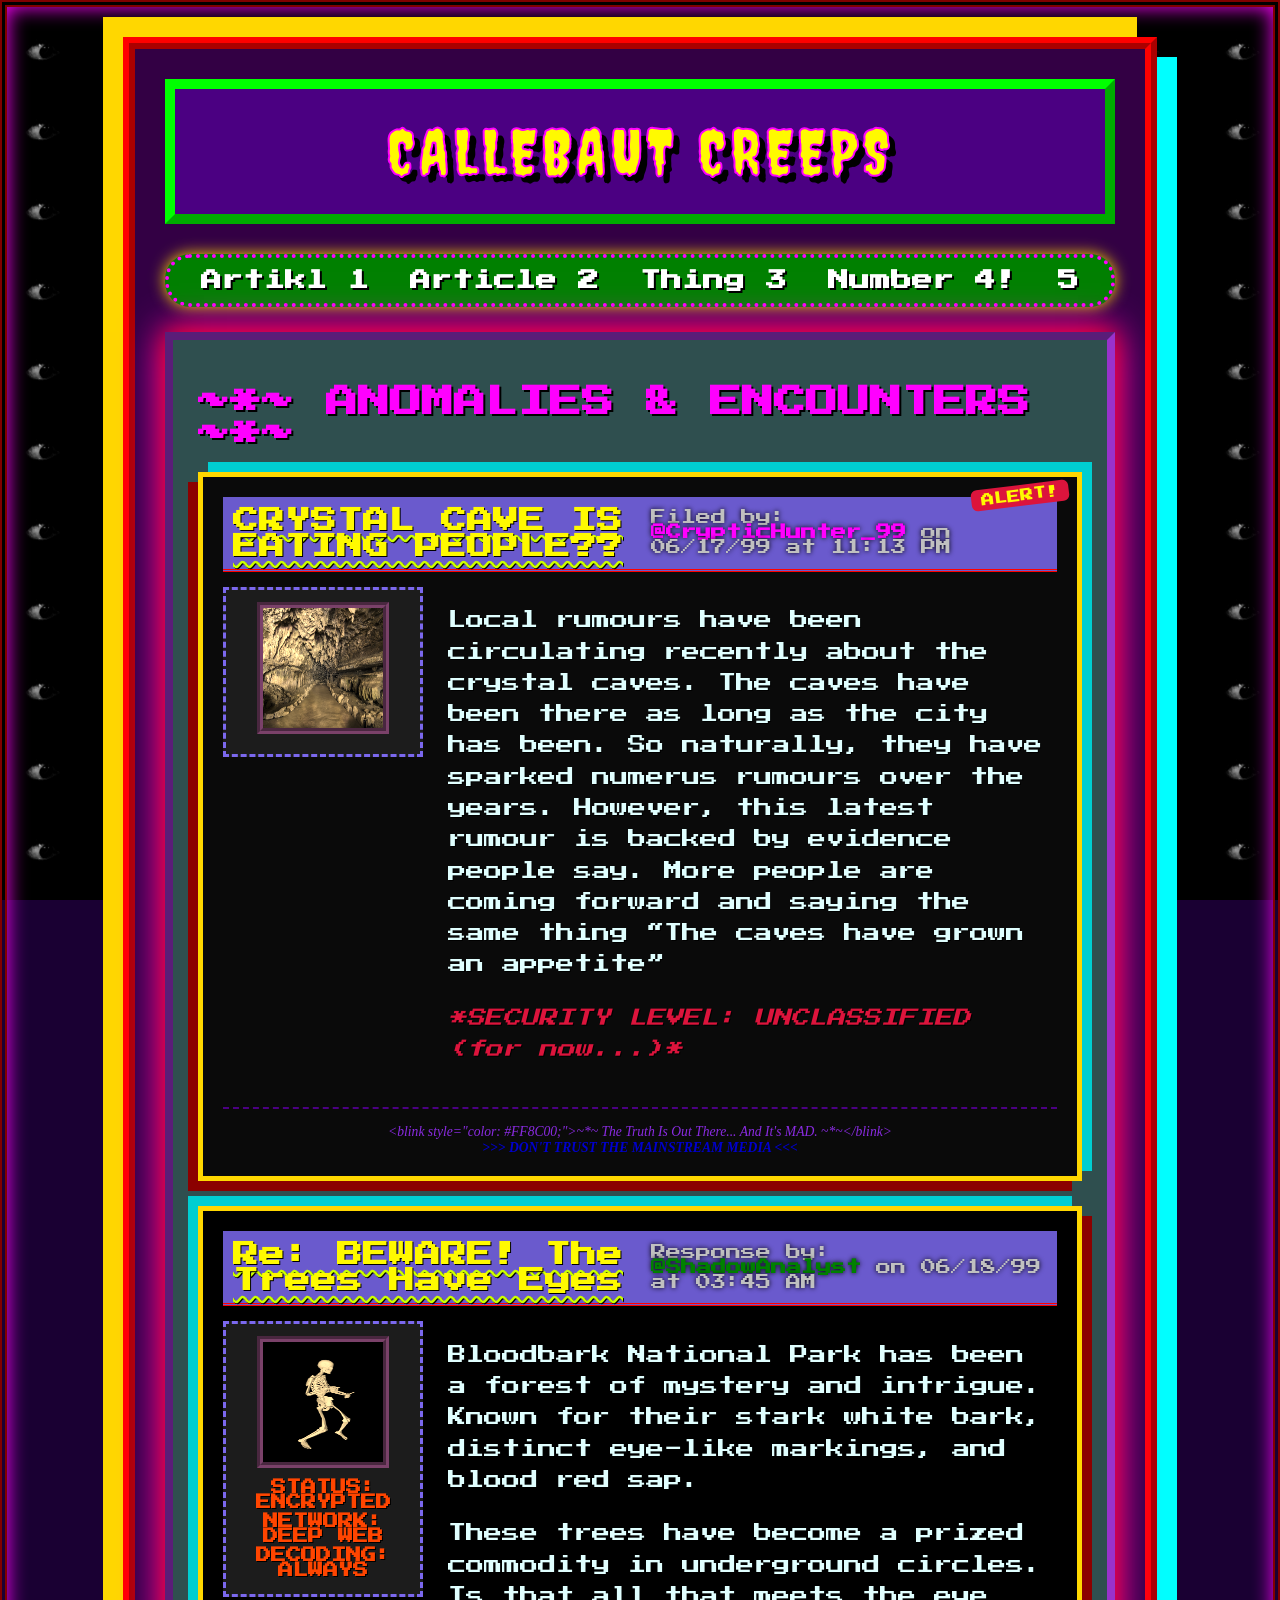
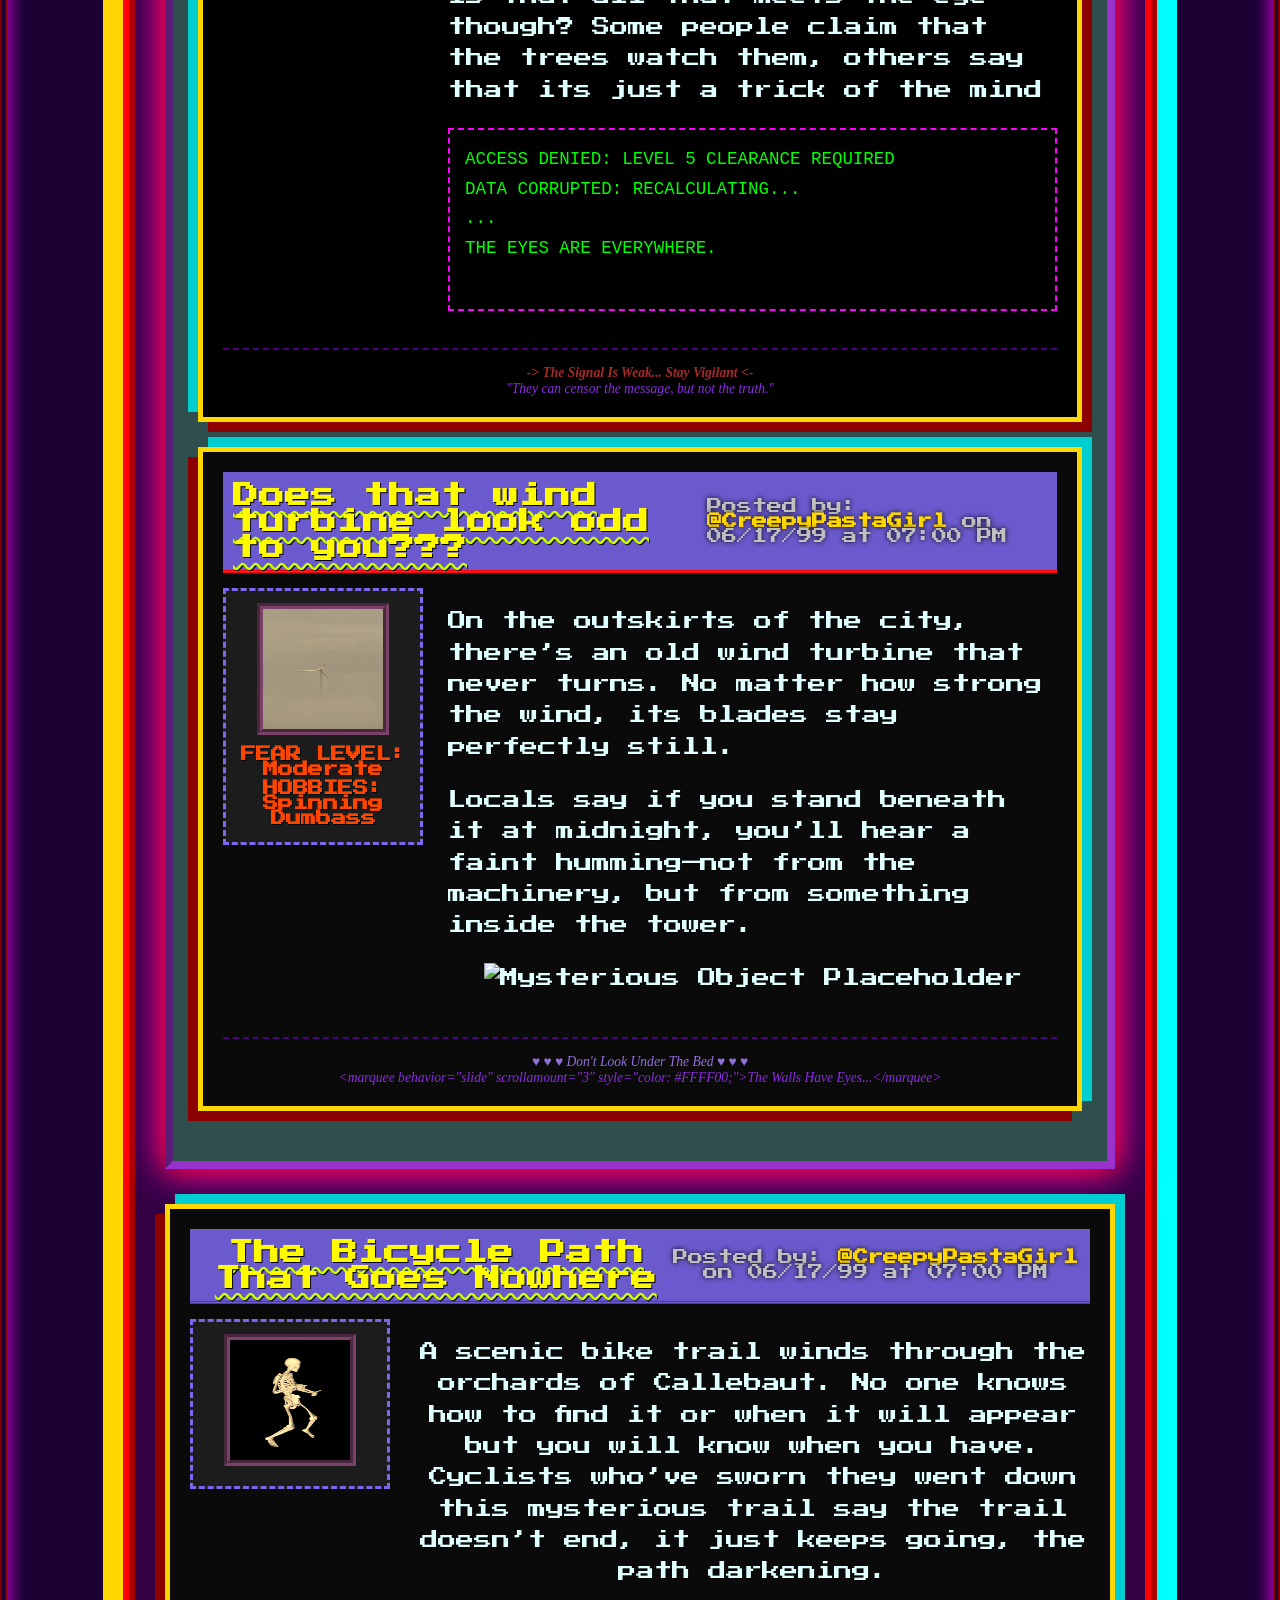
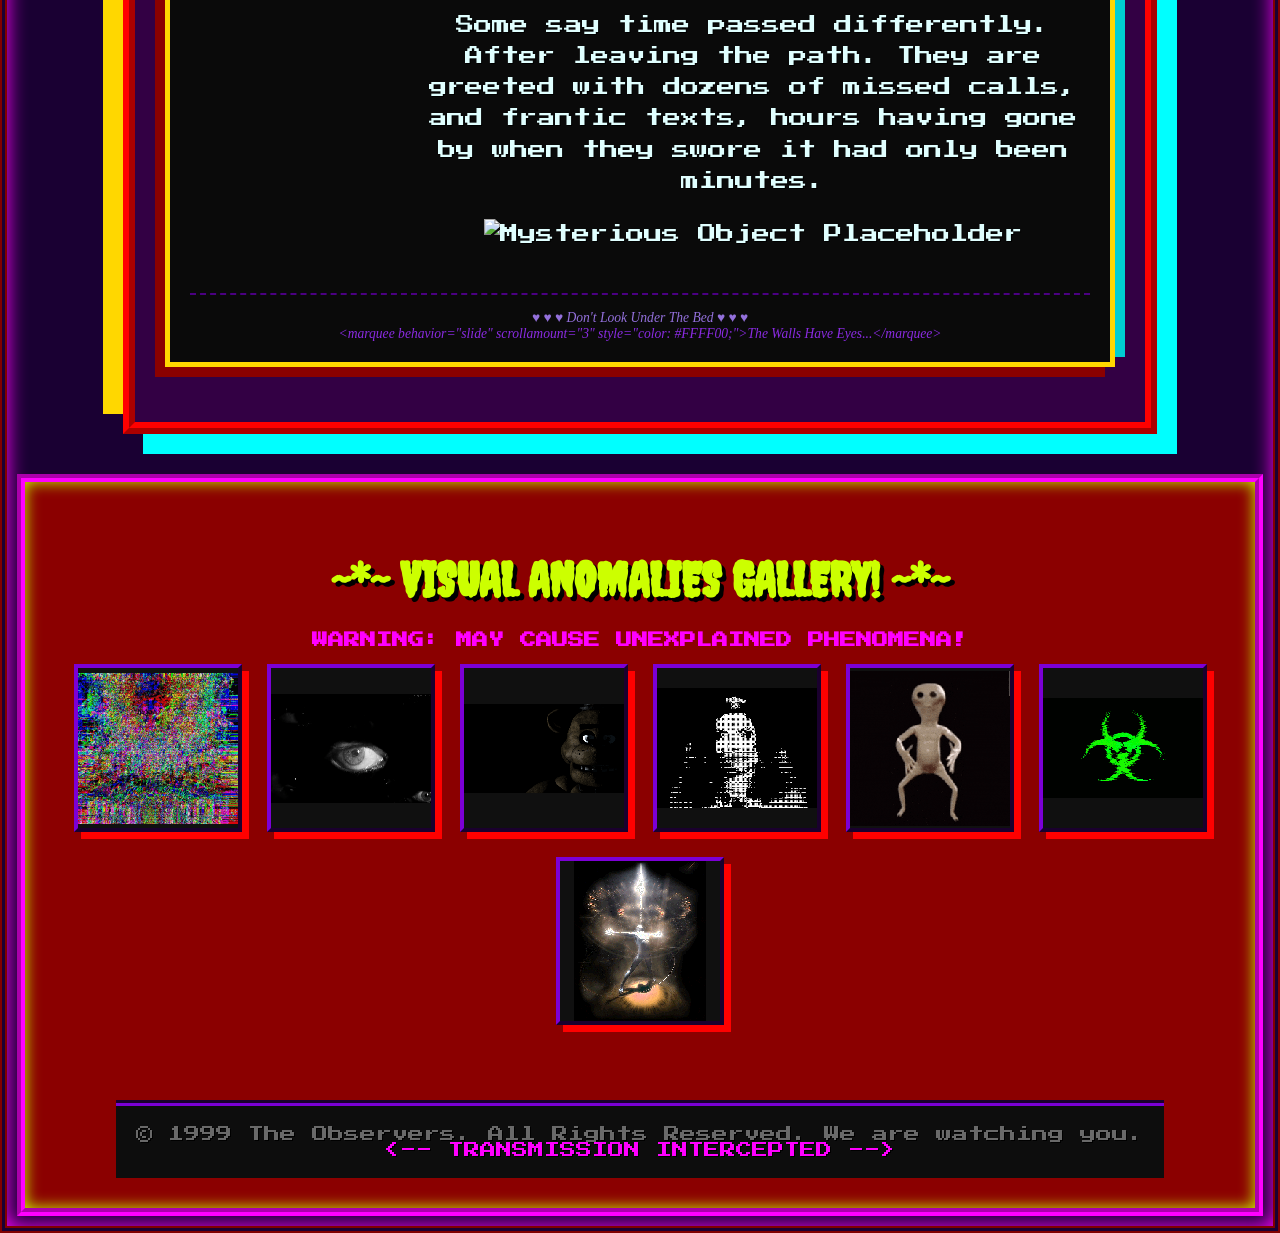
==== commit 788ad241: "Update index.html" ====
--- a/index.html
+++ b/index.html
@@ -54,7 +54,7 @@
                     <span class="post-meta">Response by: <span style="color: #008000; font-weight: bold;">@ShadowAnalyst</span> on 06/18/99 at 03:45 AM</span>
                 </div>
                 <div class="user-info">
-                    <img src="https://placehold.co/120x120/000000/00FFFF?text=CODE+BREAKER" alt="ShadowAnalyst Profile Pic">
+                    <img src="Gifs/Skeleton-Smooving.gif" alt="ShadowAnalyst Profile Pic">
                     <p>STATUS: ENCRYPTED</p>
                     <p>NETWORK: DEEP WEB</p>
                     <p>DECODING: ALWAYS</p>
@@ -153,3 +153,4 @@
     </div>
 </body>
 </html>
+
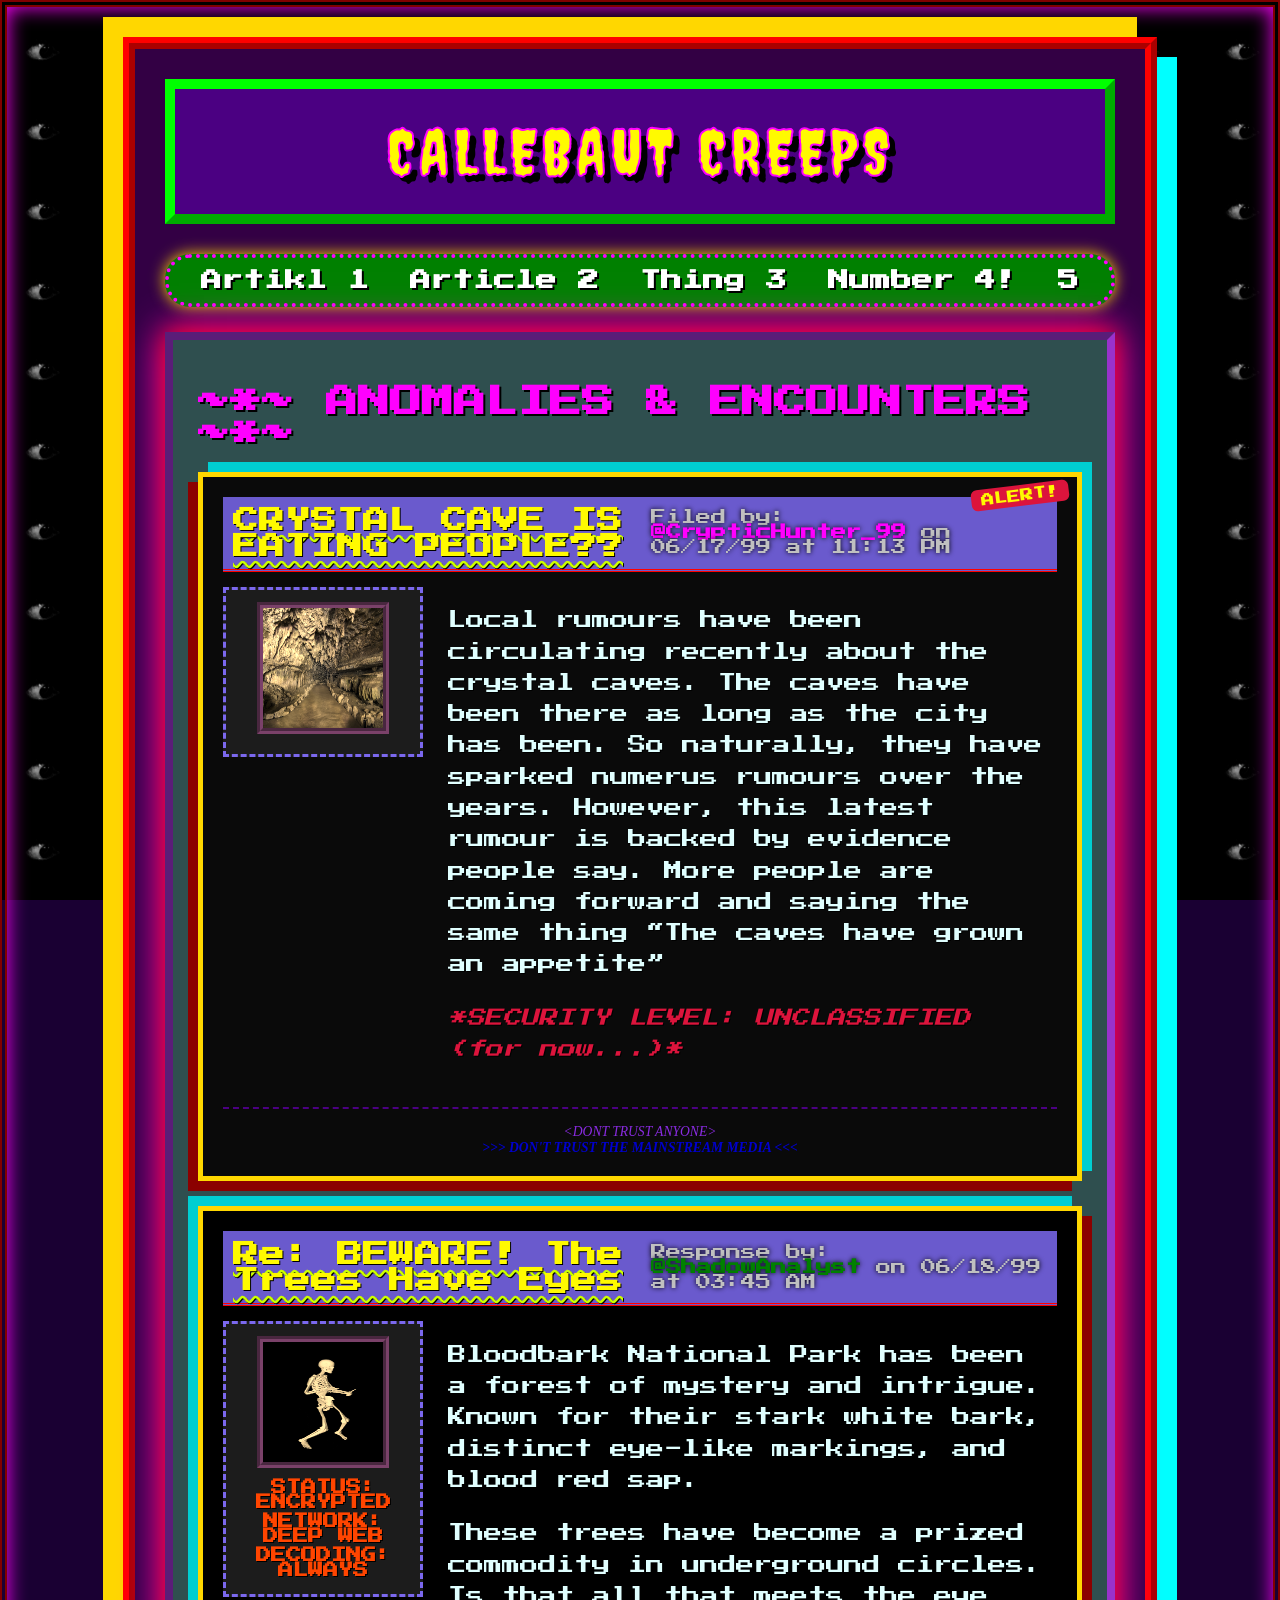
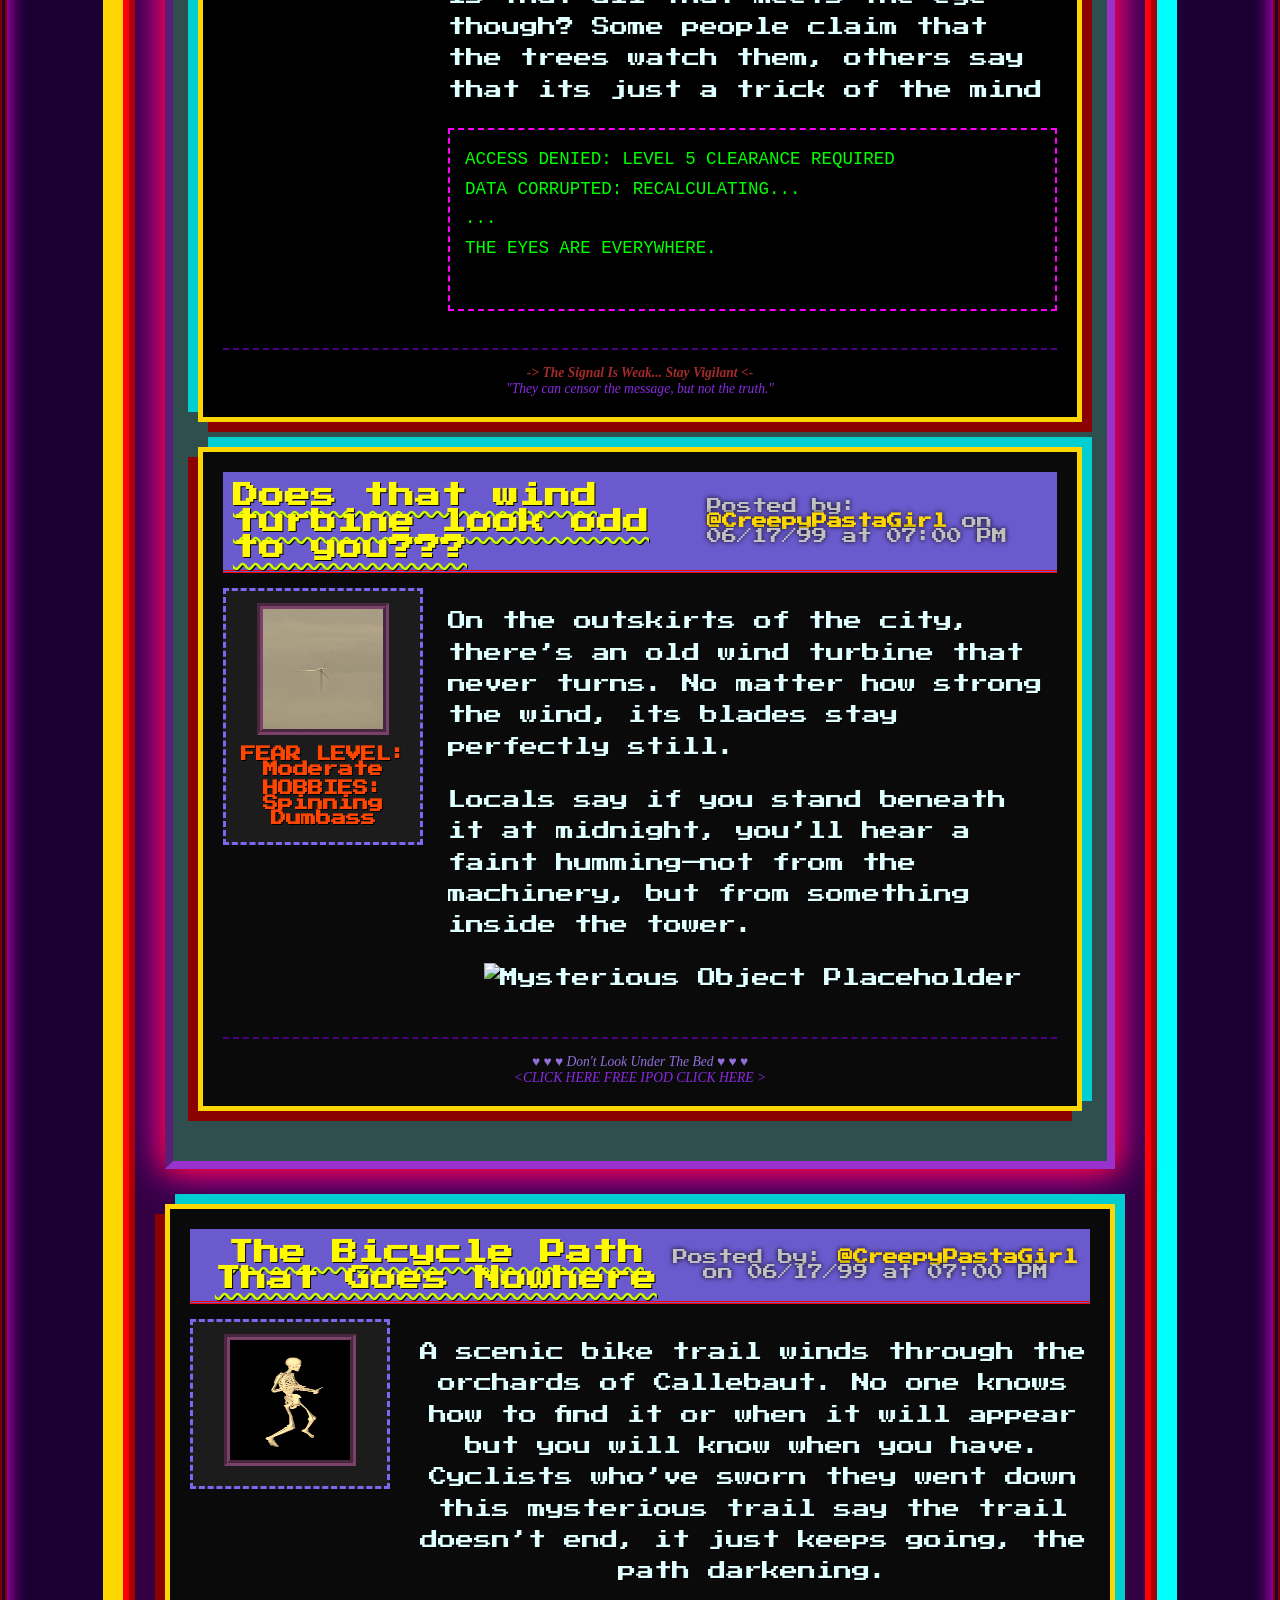
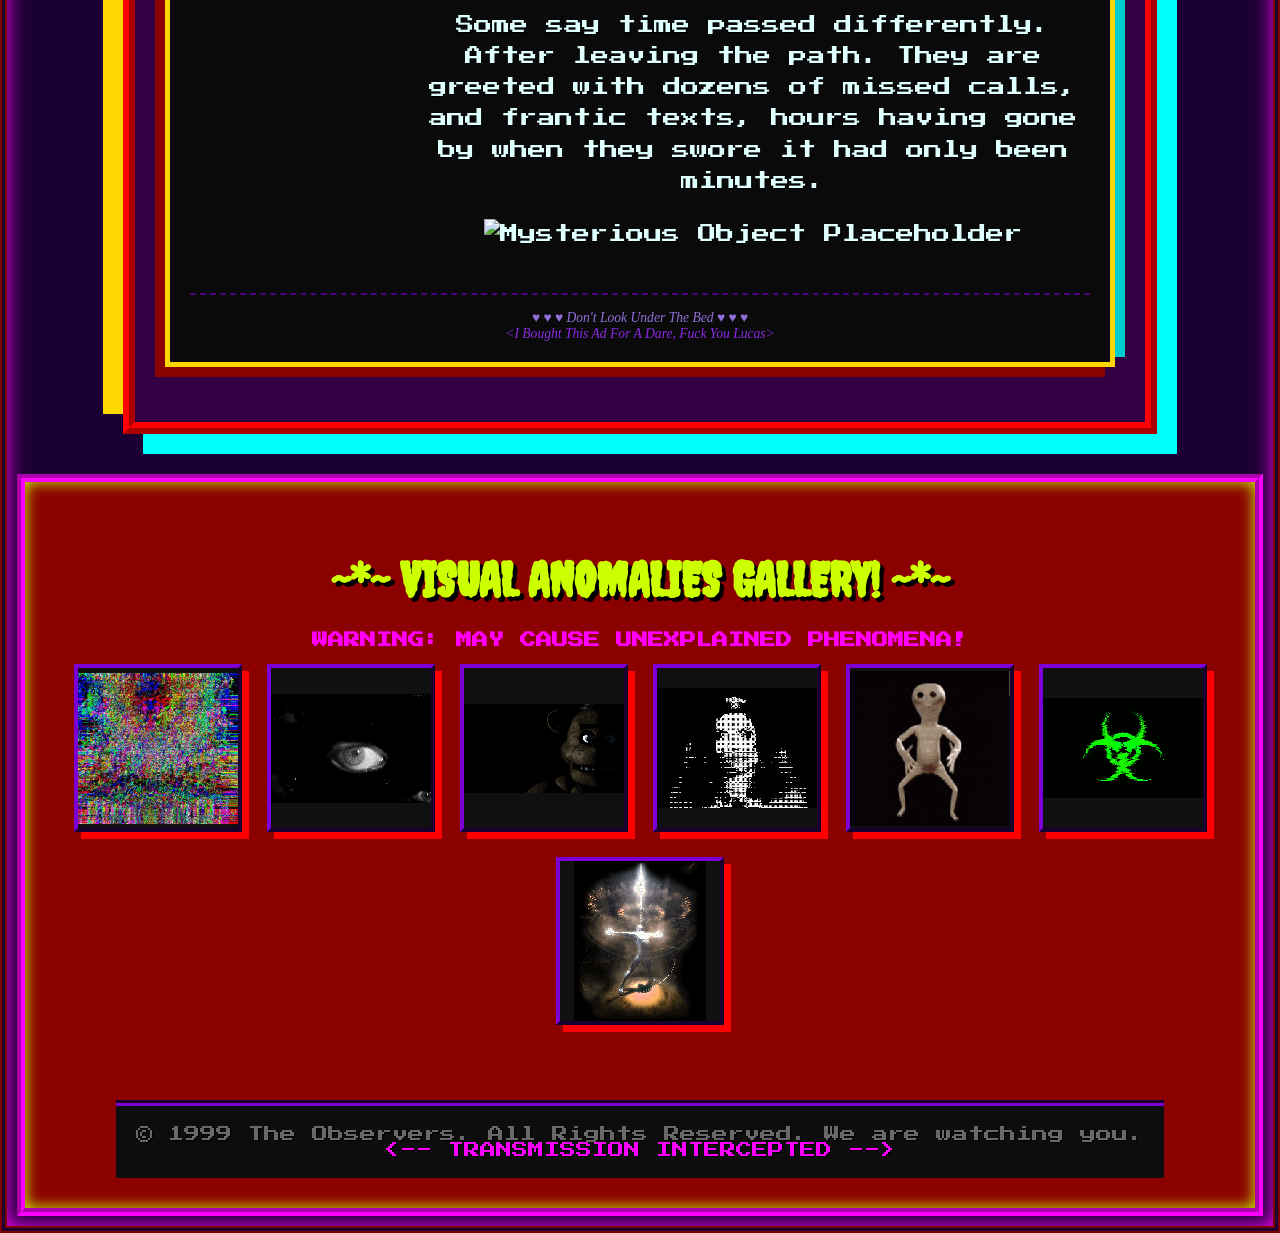
==== commit 1a7287e6: "Update index.html" ====
--- a/index.html
+++ b/index.html
@@ -42,7 +42,7 @@
                     <p style="font-style: italic; color: #DC143C;">*SECURITY LEVEL: UNCLASSIFIED (for now...)*</p>
                 </div>
                 <div class="signature">
-                    &lt;blink style="color: #FF8C00;"&gt;~*~ The Truth Is Out There... And It's MAD. ~*~&lt;/blink&gt;<br>
+                    &lt;DONT TRUST ANYONE&gt;<br>
                     <span style="color: #0000CD; font-weight: bold;">&gt;&gt;&gt; DON'T TRUST THE MAINSTREAM MEDIA &lt;&lt;&lt;</span>
                 </div>
             </div>
@@ -94,7 +94,7 @@
                 </div>
                 <div class="signature">
                     <span style="color: #9370DB;">&hearts; &hearts; &hearts; Don't Look Under The Bed &hearts; &hearts; &hearts;</span><br>
-                    &lt;marquee behavior="slide" scrollamount="3" style="color: #FFFF00;"&gt;The Walls Have Eyes...&lt;/marquee&gt;
+                    &lt;CLICK HERE FREE IPOD CLICK HERE &gt;
                 </div>
             </div>
         </div>
@@ -115,7 +115,7 @@
                 </div>
                 <div class="signature">
                     <span style="color: #9370DB;">&hearts; &hearts; &hearts; Don't Look Under The Bed &hearts; &hearts; &hearts;</span><br>
-                    &lt;marquee behavior="slide" scrollamount="3" style="color: #FFFF00;"&gt;The Walls Have Eyes...&lt;/marquee&gt;
+                    &lt;I Bought This Ad For A Dare, Fuck You Lucas&gt;
                 </div>
             </div>
         </div>
@@ -153,4 +153,3 @@
     </div>
 </body>
 </html>
-
--- a/styles.css
+++ b/styles.css
@@ -400,4 +400,4 @@
                 width: 100px;
                 height: 100px;
             }
-        }+        }
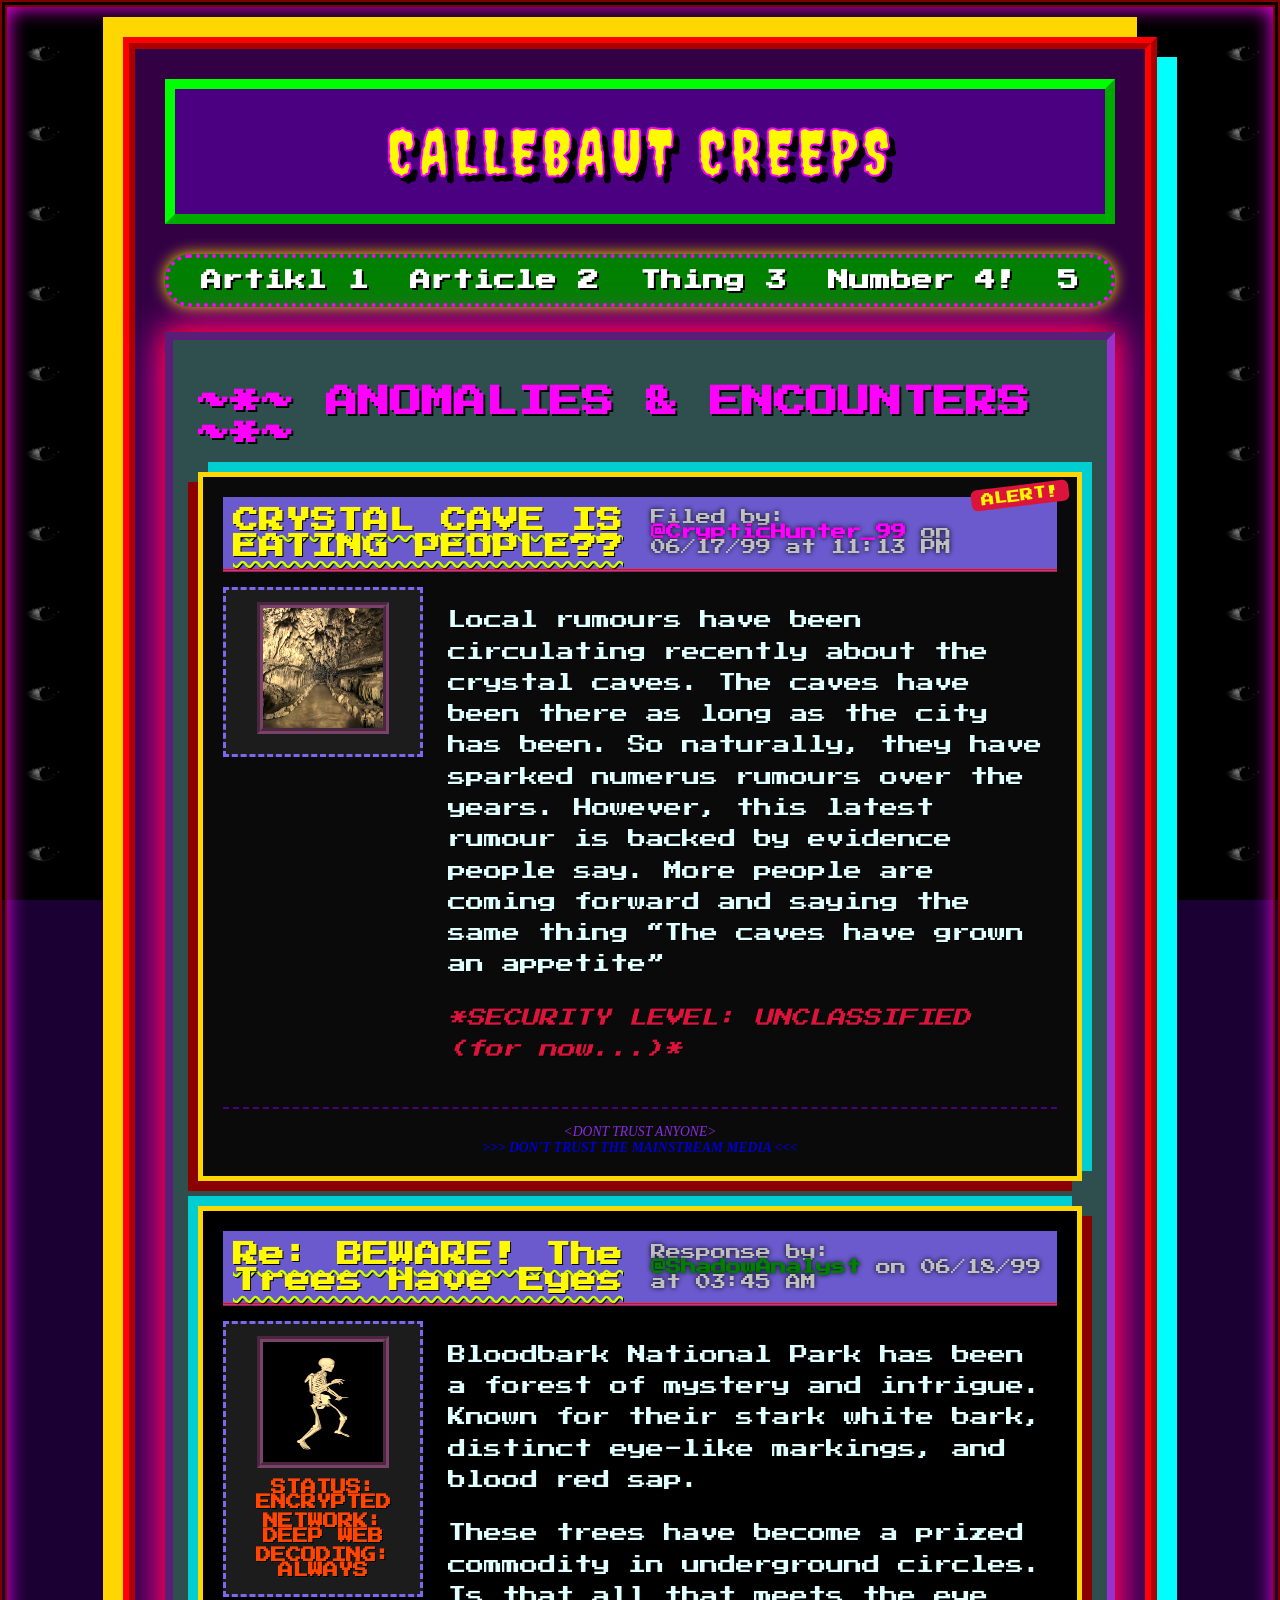
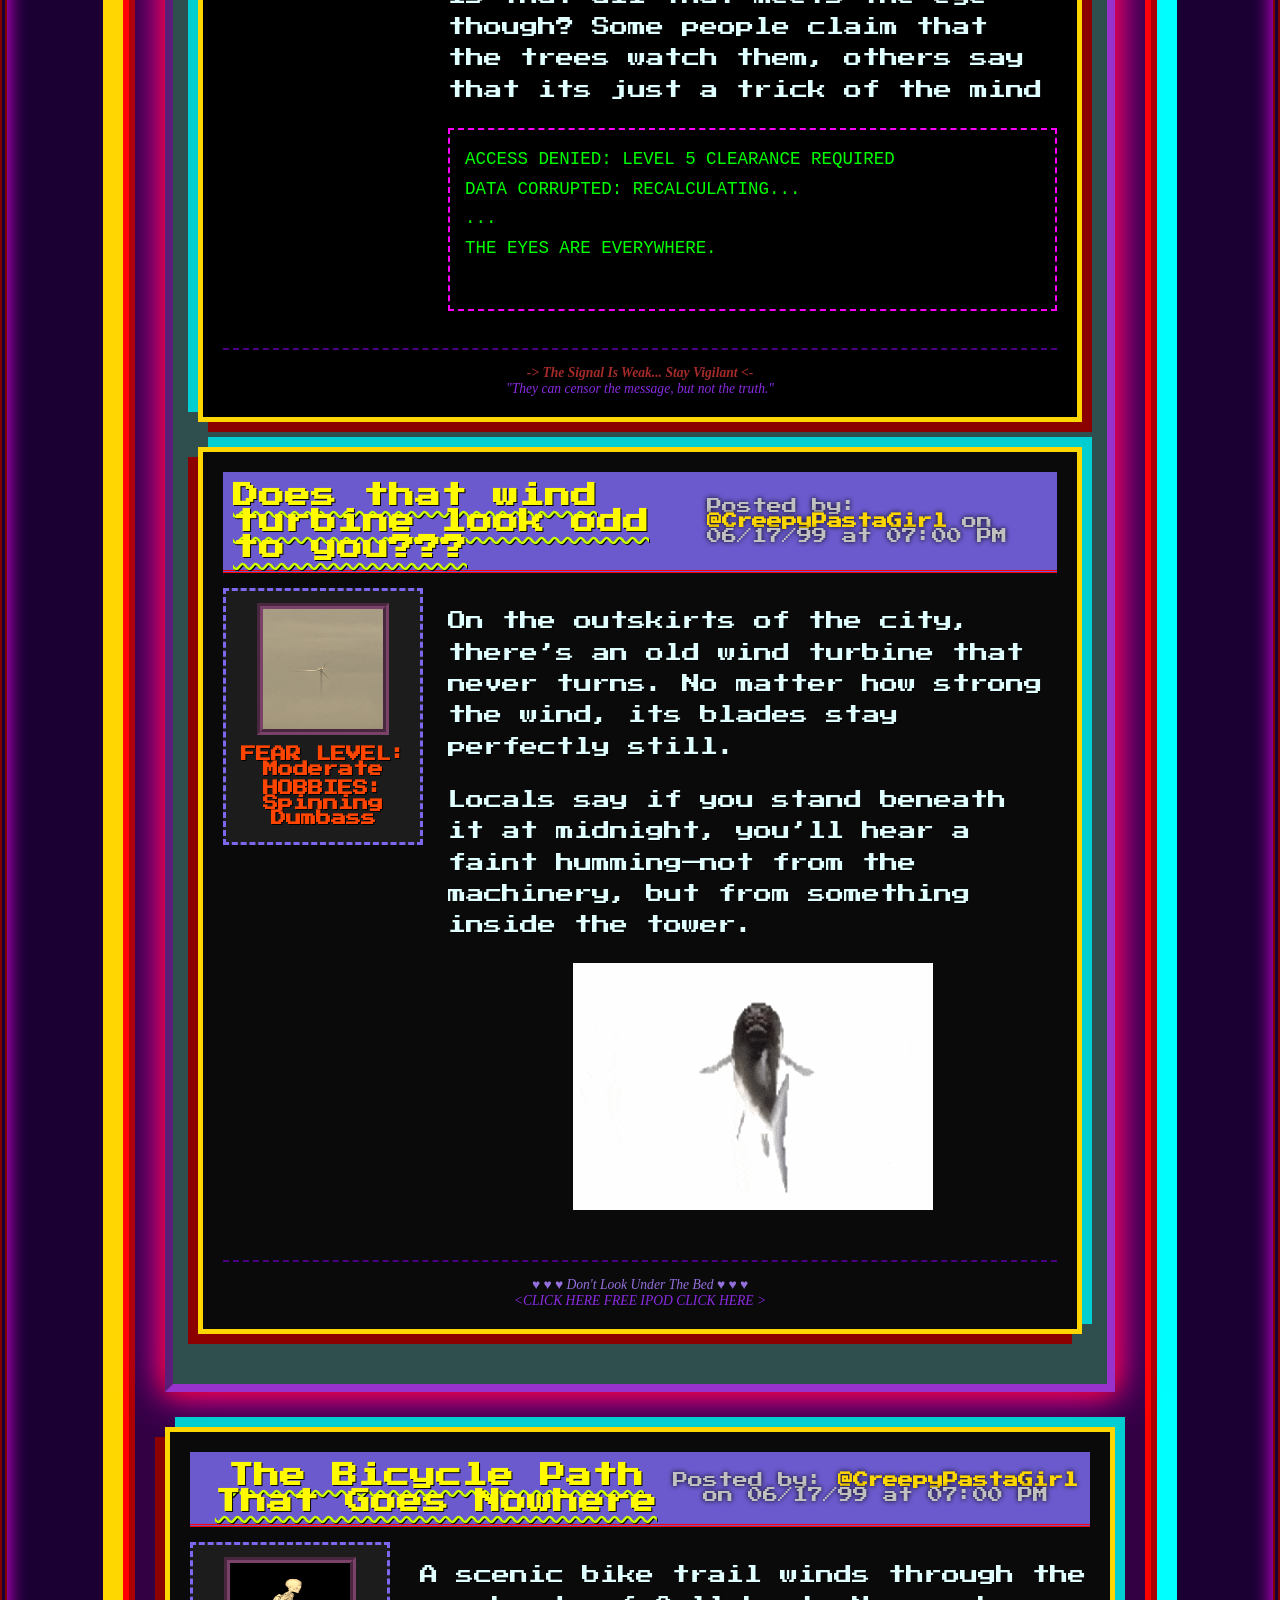
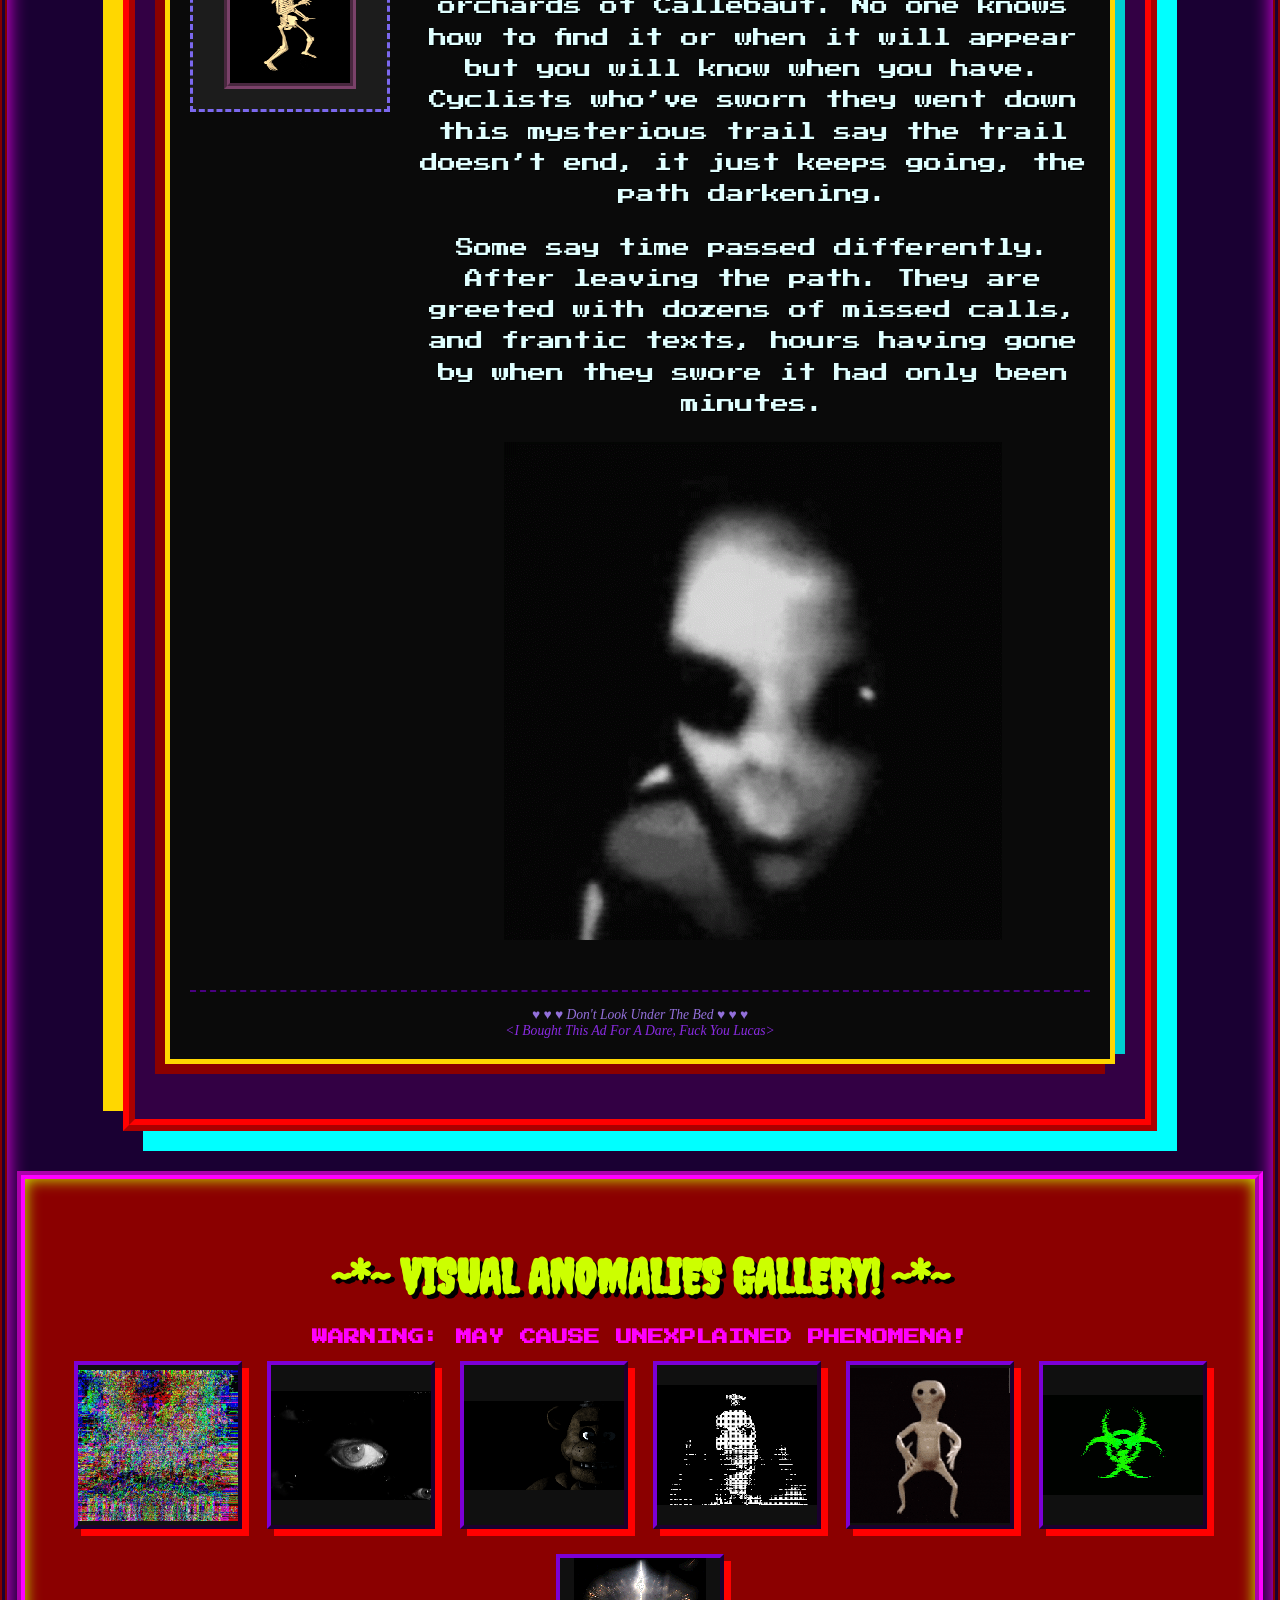
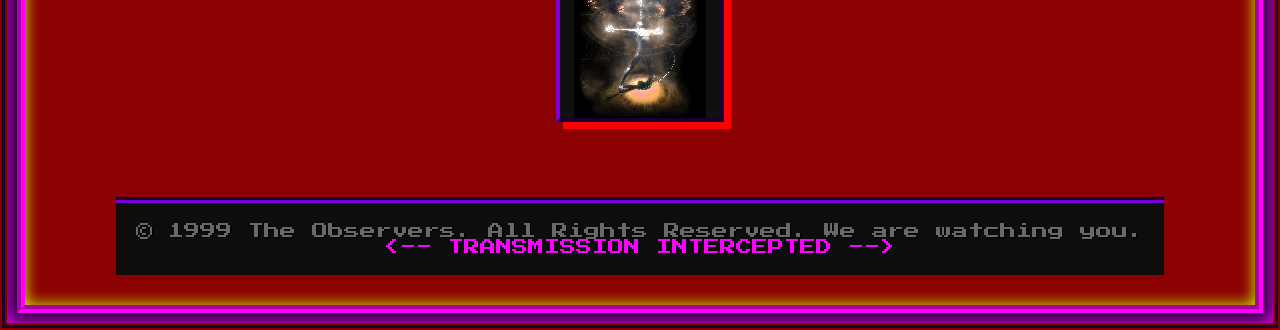
==== commit 6572c9a5: "Update index.html" ====
--- a/index.html
+++ b/index.html
@@ -90,7 +90,7 @@
                 <div class="post-content">
                     <p>On the outskirts of the city, there’s an old wind turbine that never turns. No matter how strong the wind, its blades stay perfectly still.</p>
                     <p>Locals say if you stand beneath it at midnight, you’ll hear a faint humming—not from the machinery, but from something inside the tower. </p>
-                    <p style="text-align: center;"><img src="https://placehold.co/150x120/550055/FFFFFF?text=Mysterious%20Object%20Found" alt="Mysterious Object Placeholder"></p>
+                    <p style="text-align: center;"><img src="Gifs/fish.gif" alt="Mysterious Object Placeholder"></p>
                 </div>
                 <div class="signature">
                     <span style="color: #9370DB;">&hearts; &hearts; &hearts; Don't Look Under The Bed &hearts; &hearts; &hearts;</span><br>
@@ -111,7 +111,7 @@
                 <div class="post-content">
                     <p>A scenic bike trail winds through the orchards of Callebaut. No one knows how to find it or when it will appear but you will know when you have. Cyclists who’ve sworn they went down this mysterious trail say the trail doesn’t end, it just keeps going, the path darkening.</p>
                     <p>Some say time passed differently. After leaving the path. They are greeted with dozens of missed calls, and frantic texts, hours having gone by when they swore it had only been minutes.</p>
-                    <p style="text-align: center;"><img src="https://placehold.co/150x120/550055/FFFFFF?text=Mysterious%20Object%20Found" alt="Mysterious Object Placeholder"></p>
+                    <p style="text-align: center;"><img src="Gifs/Alien 2.gif" alt="Mysterious Object Placeholder"></p>
                 </div>
                 <div class="signature">
                     <span style="color: #9370DB;">&hearts; &hearts; &hearts; Don't Look Under The Bed &hearts; &hearts; &hearts;</span><br>
@@ -125,7 +125,9 @@
             <p style="color: #FF00FF; font-weight: bold;">WARNING: MAY CAUSE UNEXPLAINED PHENOMENA!</p>
             <div class="gif-grid">
                 <div class="gif-item">
+                    <a href="https://www.youtube.com/watch?v=xvFZjo5PgG0" target="'blank">
                     <img src="Gifs/Static Moving.gif">
+                    </a>
                 </div>
                 <div class="gif-item">
                     <img src="Gifs/Eyeballs.gif">
